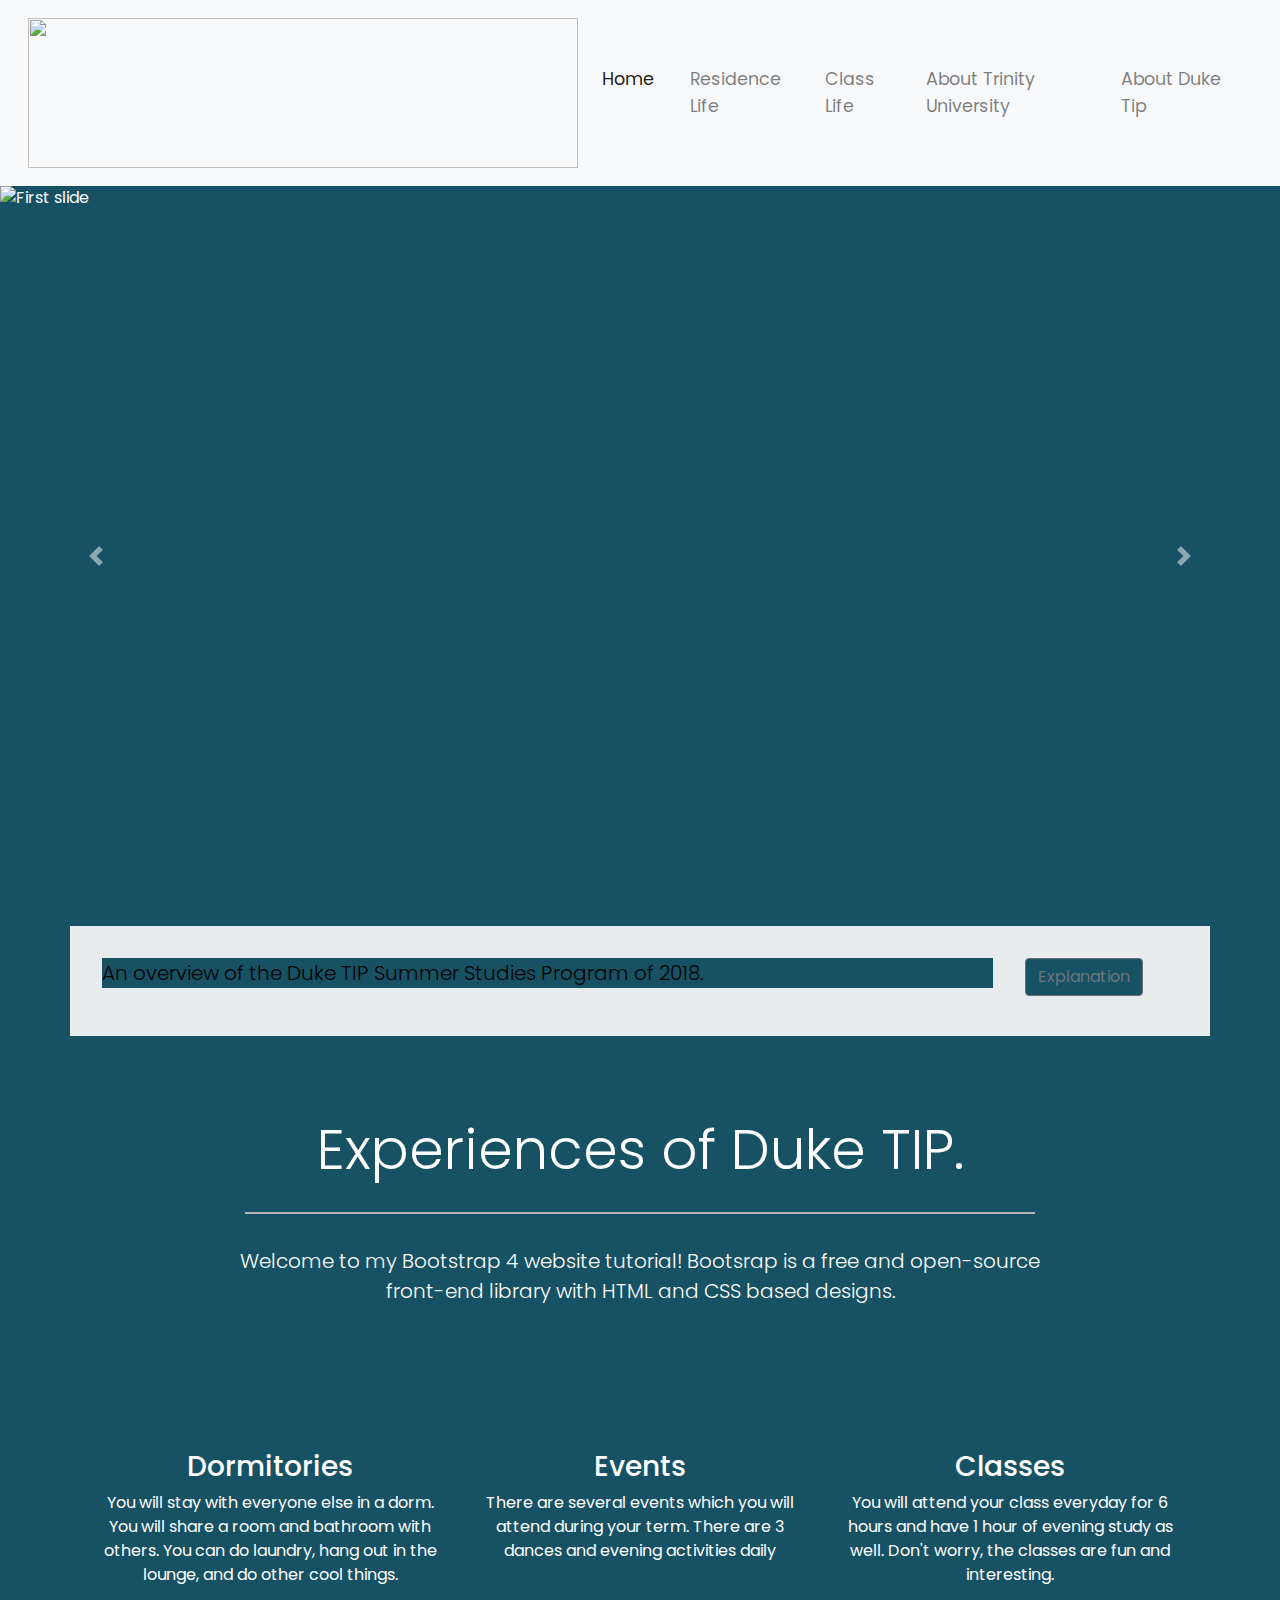
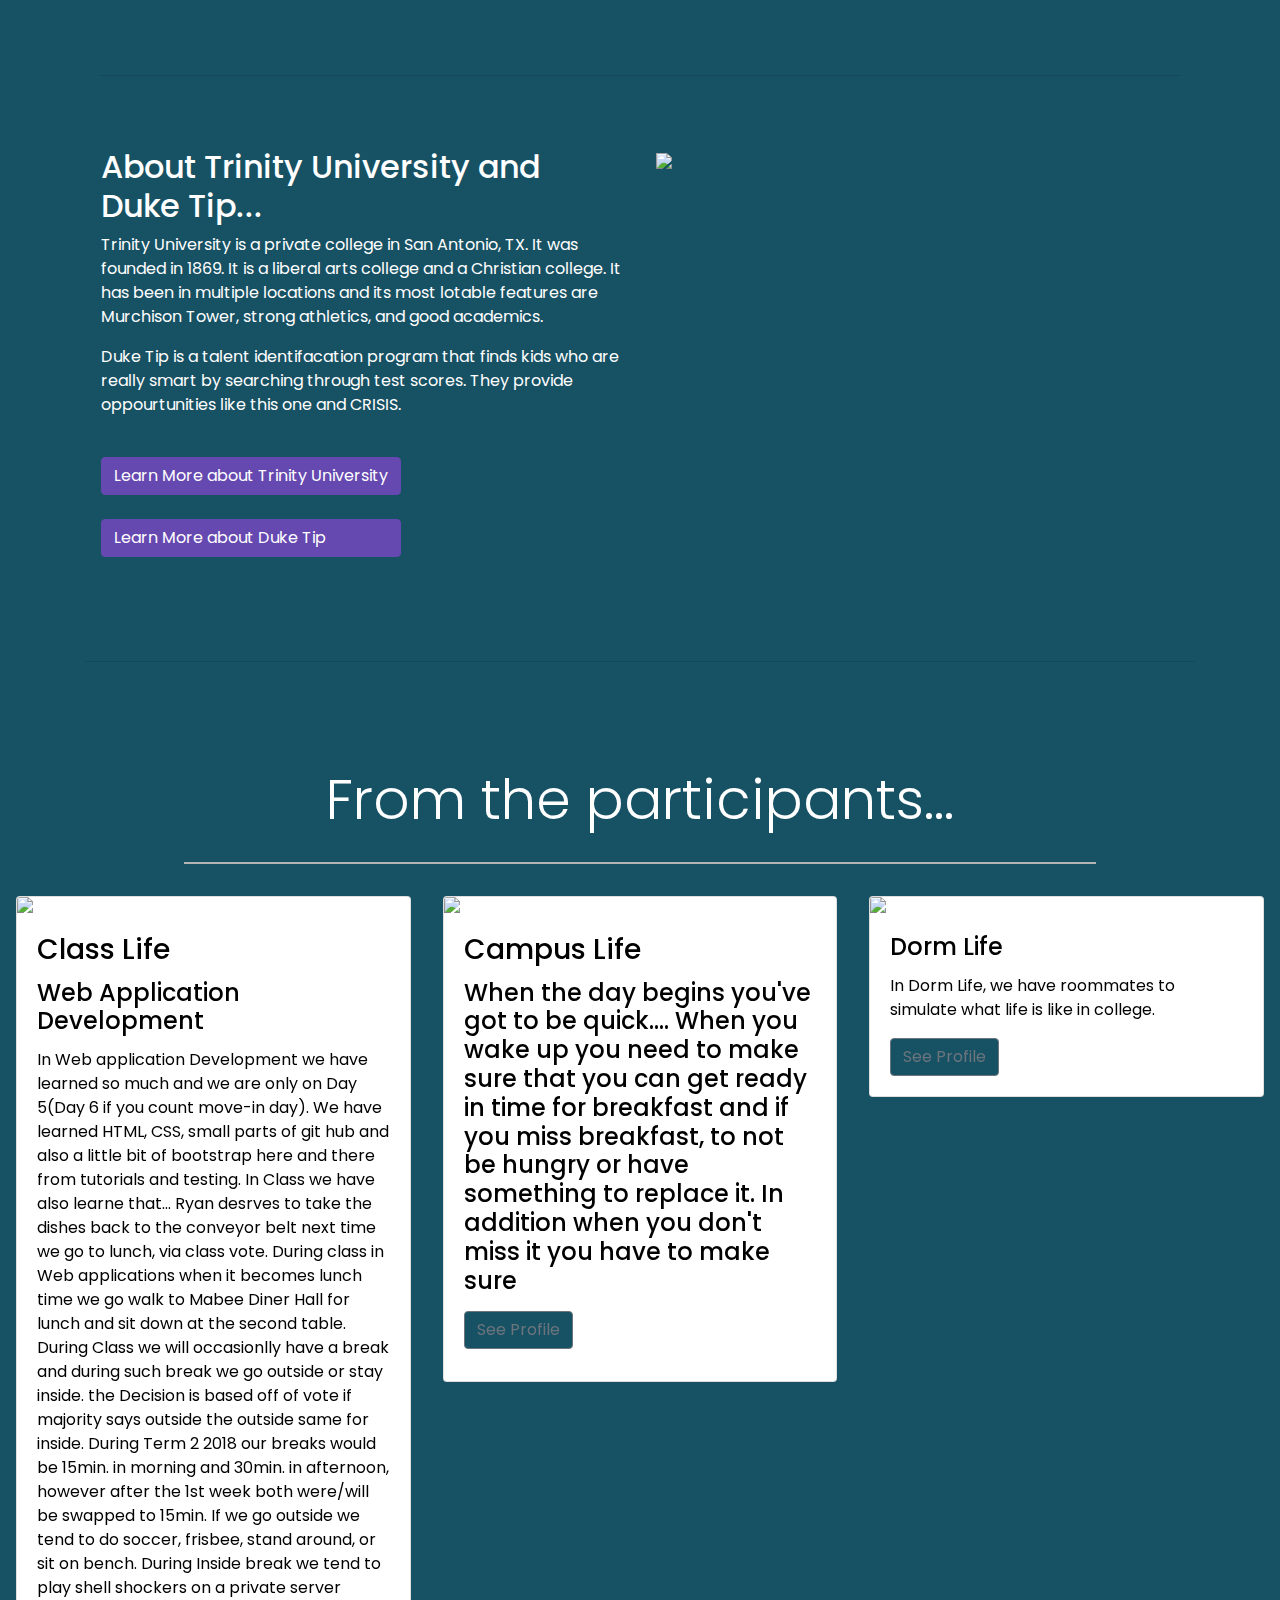
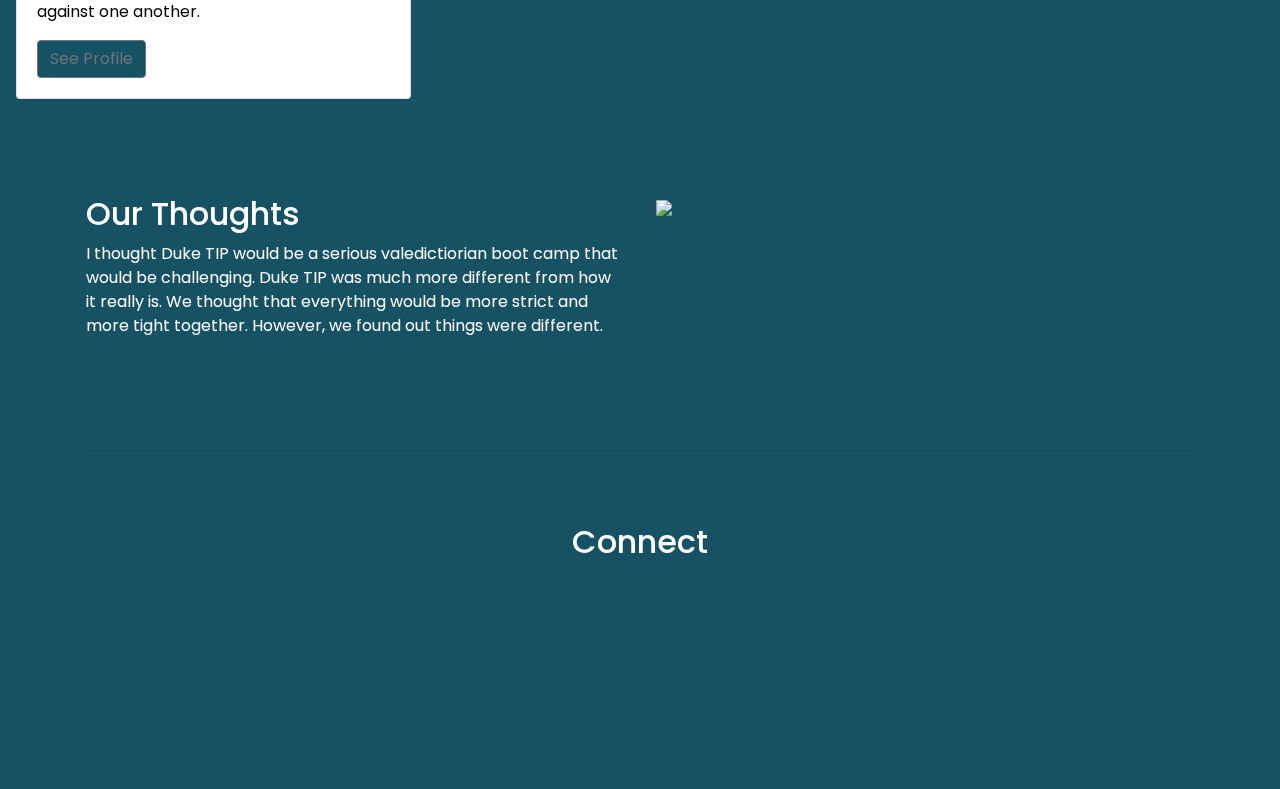
==== index.html @ 12686af9 "Add files via upload" ====
<!DOCTYPE html>
<html lang="en">

<head>
    <meta charset="utf-8">
    <meta name="viewport" content="width=device-width, initial-scale=1">
    <title>Duke Tip at Trinity University</title>
    <link rel="stylesheet" href="https://maxcdn.bootstrapcdn.com/bootstrap/4.0.0/css/bootstrap.min.css">
    <script src="https://ajax.googleapis.com/ajax/libs/jquery/3.3.1/jquery.min.js"></script>
    <script src="https://cdnjs.cloudflare.com/ajax/libs/popper.js/1.12.9/umd/popper.min.js"></script>
    <script src="https://maxcdn.bootstrapcdn.com/bootstrap/4.0.0/js/bootstrap.min.js"></script>
    <script src="https://use.fontawesome.com/releases/v5.0.8/js/all.js"></script>
    <link href="project.css" rel="stylesheet">
</head>
<div class="BlueBackground">

    <body>

        <!-- Navigation -->
        <nav class="navbar navbar-expand-md navbar-light bg-light sticky-top">
            <div class="container-fluid">
                <a class="navbar-brand" href="http://131.194.71.235:5500/#">
                    <img style="height:150px; width:550px;" src="https://i0.wp.com/www.LovetheSAT.com/wp-content/uploads/2017/05/0305603.png?resize=646%2C220">
                </a>
                <button class="navbar-toggler" type="button" data-toggle="collapse" data-target="#navbarResponsive">
                    <span class="navbar-toggler-icon"></span>
                </button>

                <div class="collapse navbar-collapse" id="navbarResponsive">
                    <ul class="navbar-nav ml-auto">
                        <li class="nav-item active">
                            <a class="nav-link" href="index.html"> Home</a>
                        </li>
                        <li class="nav-item">
                            <a class="nav-link" href="groupprojectpage2.html">Residence Life</a>
                        </li>
                        <li class="nav-item">
                            <a class="nav-link" href="https://tip.duke.edu/programs/summer-studies/program-details-policies-and-philosophies/academic-life">Class Life</a>
                        </li>
                        <li class="nav-item">
                            <a class="nav-link" href="https://new.trinity.edu/">About Trinity University</a>

                            <li class="nav-item">
                                <a class="nav-link" href="https://tip.duke.edu/">About Duke Tip</a>
                            </li>
                        </li>
                    </ul>
                </div>
            </div>
        </nav>
        <!--- Image Slider -->
        <div id="carouselExampleControls" class="carousel slide" data-ride="carousel">
            <div class="carousel-inner">
                <div class="carousel-item active">
                    <img class="d-block w-100" style="height:740px; width:726px;" src="https://internationalcollegecounselors.com/wp-content/uploads/2018/02/Duke-Tip.jpg"
                        alt="First slide">
                </div>
                <div class="carousel-item">
                    <img class="d-block w-100" src="http://www.pari.edu/wp-content/uploads/2016/04/DukeTip-2015-group.jpg" alt="Second slide">
                </div>
                <div class="carousel-item">
                    <img class="d-block w-100" src="https://soundwaves.usgs.gov/2016/09/images/IMG_20160629_110004LG.jpg" alt="Third slide">
                </div>
            </div>
            <a class="carousel-control-prev" href="#carouselExampleControls" role="button" data-slide="prev">
                <span class="carousel-control-prev-icon" aria-hidden="true"></span>
                <span class="sr-only">Previous</span>
            </a>
            <a class="carousel-control-next" href="#carouselExampleControls" role="button" data-slide="next">
                <span class="carousel-control-next-icon" aria-hidden="true"></span>
                <span class="sr-only">Next</span>
            </a>
        </div>

        <!--- Jumbotron -->
        <div class="BlackText">
            <div class="container fluid">
                <div class="row jumbotron">
                    <div class="col-xs-12 col-sm-12 col-md-9 col-lg-9 col-xl-10">
                        <p class="lead">An overview of the Duke TIP Summer Studies Program of 2018.</p>
                    </div>
                    <div class="col-xs-12 col-sm-12-md-3 col-lg-3 col-xl-2">
                        <a href="https://tip.duke.edu/programs/summer-studies" target="_blank">
                            <button type="button" class="btn btn-outline-secondary
                    btn">
                                Explanation</button>
                        </a>
                    </div>
                </div>
            </div>
        </div>
        <!--- Welcome Section -->
        <div class="container fluid padding">
            <div class="row welcome text-center">
                <div class="col-12">
                    <h1 class="display-4"> Experiences of Duke TIP.</h1>
                </div>
                <hr>
                <div class="col-12">
                    <p class="lead">Welcome to my Bootstrap 4 website tutorial! Bootsrap is a free and open-source front-end library with
                        HTML and CSS based designs.</p>
                </div>
            </div>

            <!--- Three Column Section -->
            <div class="container-fluid padding">
                <div class="row text-center padding">
                    <div class="col-xs-12 col-sm-6 col-md-4">
                        <i class="fas fa-code"></i>
                        <h3>Dormitories</h3>
                        <p>You will stay with everyone else in a dorm. You will share a room and bathroom with others. You can
                            do laundry, hang out in the lounge, and do other cool things.</p>
                    </div>
                    <div class="col-sm-12 col-md-4">
                        <i class="fas fa-bold"></i>
                        <h3>Events</h3>
                        <p> There are several events which you will attend during your term. There are 3 dances and evening activities
                            daily </p>
                    </div>
                    <div class="col-sm-12 col-md-4">
                        <i class="fab fa-css3"></i>
                        <h3>Classes</h3>
                        <p>You will attend your class everyday for 6 hours and have 1 hour of evening study as well. Don't worry,
                            the classes are fun and interesting.</p>
                    </div>
                </div>
                <hr class="my-4">
            </div>

            <!--- Two Column Section -->
            <div class="container fluid padding">
                <div class="row padding">
                    <div class="col-md-12 col-lg-6">
                        <h2>About Trinity University and Duke Tip...</h2>
                        <p>Trinity University is a private college in San Antonio, TX. It was founded in 1869. It is a liberal
                            arts college and a Christian college. It has been in multiple locations and its most lotable
                            features are Murchison Tower, strong athletics, and good academics. </p>
                        <p>Duke Tip is a talent identifacation program that finds kids who are really smart by searching through
                            test scores. They provide oppourtunities like this one and CRISIS.</p>
                        <br>
                        <a href="https://new.trinity.edu/" target="_blank" class="btn btn-primary">Learn More about Trinity University</a>
                        <br>
                        <br>
                        <a href="https://tip.duke.edu/" target="_blank" class="btn btn-secondary02">Learn More about Duke Tip</a>
                    </div>
                    <div class="col-lg-6">
                        <img src="img/desk.png" class="img-fluid">
                        <!-- Change IMG -->
                    </div>
                </div>
            </div>

            <hr class="my-4">
            <!--- Fixed background -->
            <figure>
                <div class="fixed-wrap">
                    <div id="fixed">
                    </div>
                </div>
            </figure>
        </div>



        <!--- Meet the team -->
        <div clss="container-fluid padding">
            <div class="row welcome text-center">
                <div class="col-12">
                    <h1 class="display-4">From the participants...</h1>

                </div>
                <hr>
            </div>
        </div>

        <div class="BlackText">
            <!--- Cards -->
            <div class="container-fluid padding">
                <div class="row padding">
                    <div class="col-md-4">
                        <div class="card">
                            <img class="card-img-top" src="https://blogs.tip.duke.edu/trinity/wp-content/uploads/sites/31/2018/07/web.png">
                           
                            <div class="card-body">
                                <h3 class="card-title">Class Life</h3>
                                <h4 class="card-title">Web Application Development</h4>
                                <p>In Web application Development we have learned so much and we are only on Day 5(Day 6 if
                                    you count move-in day). We have learned HTML, CSS, small parts of git hub and also a
                                    little bit of bootstrap here and there from tutorials and testing. In Class we have also
                                    learne that... Ryan desrves to take the dishes back to the conveyor belt next time we
                                    go to lunch, via class vote. During class in Web applications when it becomes lunch time
                                    we go walk to Mabee Diner Hall for lunch and sit down at the second table. During Class
                                    we will occasionlly have a break and during such break we go outside or stay inside.
                                    the Decision is based off of vote if majority says outside the outside same for inside.
                                    During Term 2 2018 our breaks would be 15min. in morning and 30min. in afternoon, however
                                    after the 1st week both were/will be swapped to 15min. If we go outside we tend to do
                                    soccer, frisbee, stand around, or sit on bench. During Inside break we tend to play shell
                                    shockers on a private server against one another.
                                </p>
                                <a href="#" class="btn btn-outline-secondary">See Profile</a>
                            </div>
                        </div>
                    </div>



                    <div class="col-md-4">
                        <div class="card">
                            <img class="card-img-top" src="http://mediad.publicbroadcasting.net/p/kstx/files/styles/x_large/public/201705/Trinity_University_Northrup_Entrance.jpg">
                   
                            <div class="card-body">
                                <h3 class="card-title">Campus Life</h3>
                                <h4 class="card-title">
                                    When the day begins you've got to be quick.... When you wake up you need to make sure that
                                    you can get ready in time for breakfast and if you miss breakfast, to not be hungry or have
                                    something to replace it. In addition when you don't miss it you have to make sure </p>
                                <a href="#" class="btn btn-outline-secondary">See Profile</a>
                            </div>
                        </div>
                    </div>
                    <div class="col-md-4">
                        <div class="card">
                            <img class="card-img-top" src="https://upload.wikimedia.org/wikipedia/commons/d/dc/Prassel-View-Trinity_University.jpg">
                       
                            <div class="card-body">
                                <h4 class="card-title">Dorm Life</h4>
                                <p class="card-text">In Dorm Life, we have roommates to simulate what life is like in college.
                                </p>
                                <a href="https://upload.wikimedia.org/wikipedia/commons/d/dc/Prassel-View-Trinity_University.jpg" class="btn btn-outline-secondary">See Profile</a>
                            </div>
                        </div>
                    </div>
                </div>
            </div>
        </div>
        
        <div class="container fluid padding">
            <div class="row padding">
                <div class="col-md-12 col-lg-6">
                    <h2>Our Thoughts </h2>
                    <p>I thought Duke TIP would be a serious valedictiorian boot camp that would be challenging. Duke TIP was
                        much more different from how it really is. We thought that everything would be more strict and more
                        tight together. However, we found out things were different.</p>

                    </br>
                </div>
                <div class="col-lg-6">
                    <img src="img/bootstrap2.png" class="img-fluid">
                    <!-- Change IMG -->
                </div>
            </div>
            <hr class="my-4">
        </div>

        <!--- Connect -->
        <!-- Don't Need??? -->

        <div class="container-fluid padding">
            <div class="row  text-center padding">
                <div class="col-12">
                    <h2>Connect</h2>
                </div>
                <div class="col-12 social padding">
                    <a href="#">
                        <i class="fab fa-facebook"></i>
                    </a>
                    <a href="#">
                        <i class="fab fa-twitter"></i>
                    </a>
                    <a href="#">
                        <i class="fab fa-google-plus-g"></i>
                    </a>
                    <a href="#">
                        <i class="fab fa-instagram"></i>
                    </a>
                    <a href="#">
                        <i class="fab fa-youtube"></i>
                    </a>

                </div>
            </div>
        </div>


    </body>
    <script src="https://code.jquery.com/jquery-3.3.1.slim.min.js" integrity="sha384-q8i/X+965DzO0rT7abK41JStQIAqVgRVzpbzo5smXKp4YfRvH+8abtTE1Pi6jizo"
        crossorigin="anonymous"></script>
    <script src="https://cdnjs.cloudflare.com/ajax/libs/popper.js/1.14.3/umd/popper.min.js" integrity="sha384-ZMP7rVo3mIykV+2+9J3UJ46jBk0WLaUAdn689aCwoqbBJiSnjAK/l8WvCWPIPm49"
        crossorigin="anonymous"></script>
    <script src="https://stackpath.bootstrapcdn.com/bootstrap/4.1.2/js/bootstrap.min.js" integrity="sha384-o+RDsa0aLu++PJvFqy8fFScvbHFLtbvScb8AjopnFD+iEQ7wo/CG0xlczd+2O/em"
        crossorigin="anonymous"></script>
</div>

</html>
---- project.css ----
/*project.css*/
@import url('https://fonts.googleapis.com/css?family=Poppins:400,500,700');
.BlueBackground{
  background-color: rgb(23, 81, 100);
  color: rgb(255, 255, 255);
}
.lead{
  background-color: rgb(23, 81, 100);
}
.BlackText{
  color: black;
}
html, body {
   height: 100%;
   width:100%;
   font-family:'Poppins', sans-serif;
}
.navbar{
  padding: .8rem;
}
.navbar-nav li {
  padding-right:  20px;
}
.nav-link{
  font-size:1.1em !important;
}
.carousel-inner img{
  width: 100%;
  height: 100%;
}
.carousel-caption {
  position:absolute;
  top: 50%;
  transform: translateY(-50%);
}
.carousel-caption h1 {
  font-size: 500%;
  text-transform: uppercase;
  text-shadow: 1px 1px 15px #000
}
.btn-outline-secondary{
  background-color: rgb(23, 81, 100);
}
.carousel-caption h3 {
  font-size: 200%;
  font-weight: 500;
  text-shadow: 1px 1px 10px #000;
  padding-bottom: 1rem;
}
.btn-primary {
  background-color:#6648b1;
  border: 1px solid #6648b1;
}
.btn-secondary02 {
  background-color:#6648b1;
  border: 1px solid #6648b1;
  padding-right: 74px;
}
.btn-primary:hover {
  background-color:#563d7c;
  border: 1px solid #563d7c;
}
.btn-secondary02:hover {
  background-color:#563d7c;
  border: 1px solid #563d7c;
}
a{
  text-decoration: none;
  color: white;
}
a:hover{
  color:white;
  text-decoration: none;
}
.jumbotron {
  padding: 1rem;
  border-radius: 0;
}
.padding {
  padding-bottom: 2rem;
}
.welcome {
  width:75%;
  margin: 0 auto;
  padding-top: 2rem;
}
.welcome hr {
  border-top: 2px solid #b4b4b4;
  width: 95%;
  margin-top: .3rem;
  margin-bottom: 1rem;
}
.fa-code {
  color: #e54d26;
}
.fa-bold {
  color: #563d7c;
}
.fa-css3 {
  color:#2163af;
}
.fa-code, .fa-bold, .fa-css3 {
  font-size: 4em;
  margin: 1rem;
}
.fun {
  width: 100%;
  margin-bottom: 2rem;
}
.gif {
  max-width: 100%;
}
.social a {
  font-size: 4.5em;
  padding: 3rem;
}
.fa-facebook {
  color: #3b5998;
}
.fa-twitter {
  color: #00aced;
}
.fa-google-plus-g {
  color: #dd4b39;
}
.fa-instagram {
  color: #517fa4;
}
.fa-youtube {
  color: #bb0000;
}
.fa-facebook:hover,
.fa-twitter:hover,
.fa-google-plus-g:hover,
.fa-instagram:hover,
.fa-youtube:hover {
color:#d5d5d5;
}
footer {
  background-color: #3f3f3f;
  color: #d5d5d5;
  padding-top: 2rem;
}
hr.light {
  border-top: 1px solid #d5d5d5;
  width:75%;
  margin-top: .8rem;
  margin-bottom: 1rem;
}
footer a {
  color:#d5d5d5;
}
hr.light-100{
  border-top: 1px solid #d5d5d5;
  width:100%;
  margin-top: .8rem;
  margin-bottom: 1rem;
}

/*---Media Queries --*/
@media (max-width: 992px) {
.social a {
  font-size:4em;
  padding: 2rem;
  }
  }
@media (max-width: 768px) {
.carousel-caption {
  top: 45%;
}
.carousel-caption h1 {
  font-size: 350%;
}
.carousel-caption h3 {
  font-size: 140%;
  font-weight: 400;
  padding-bottom: .2rem;
}
.carousel-caption .btn {
  font-size: 95%;
  padding: 8px 14px;
}
.display-4 {
  font-size: 200%;
}
.social a {
  font-size:2.5em;
  padding: 1.2rem;
  }
}
@media (max-width: 576px) {
  .carousel-caption {
    top: 40%;
  }
  .carousel-caption h1 {
    font-size: 250%;
  }
  .carousel-caption h3 {
    font-size: 110%;
  }
  .carousel-caption .btn {
    font-size: 90%;
    padding: 4px 8px;
}
.carousel-indicators {
  display: none;
}
.display-4 {
  font-size: 160%;
}
.social a {
  font-size: 2em;
  padding: .7rem;
  }
}




/*---Firefox Bug Fix --*/
.carousel-item {
  transition: -webkit-transform 0.5s ease;
  transition: transform 0.5s ease;
  transition: transform 0.5s ease, -webkit-transform 0.5s ease;
  -webkit-backface-visibility: visible;
  backface-visibility: visible;
}
/*--- Fixed Background Image --*/
figure {
  position: relative;
  width: 100%;
  height: 60%;
  margin: 0!important;
}
.fixed-wrap {
  clip: rect(0, auto, auto, 0);
  position: absolute;
  top: 0;
  left: 0;
  width: 100%;
  height: 100%;
}
#fixed {
  background-image: url('img/mac.png');
  position: fixed;
  display: block;
  top: 0;
  left: 0;
  width: 100%;
  height: 100%;
  background-size: cover;
  background-position: center center;
  -webkit-transform: translateZ(0);
          transform: translateZ(0);
  will-change: transform;
}
/*--- Bootstrap Padding Fix --*/
[class*="col-"] {
    padding: 1rem;
}





/*
Extra small (xs) devices (portrait phones, less than 576px)
No media query since this is the default in Bootstrap

Small (sm) devices (landscape phones, 576px and up)
@media (min-width: 576px) { ... }

Medium (md) devices (tablets, 768px and up)
@media (min-width: 768px) { ... }

Large (lg) devices (desktops, 992px and up)
@media (min-width: 992px) { ... }

Extra (xl) large devices (large desktops, 1200px and up)
@media (min-width: 1200px) { ... }


 <img style="height:50px; width" class="card-img-top" src="https://internationalcollegecounselors.com/wp-content/uploads/2018/02/Duke-Tip.jpg">
*/
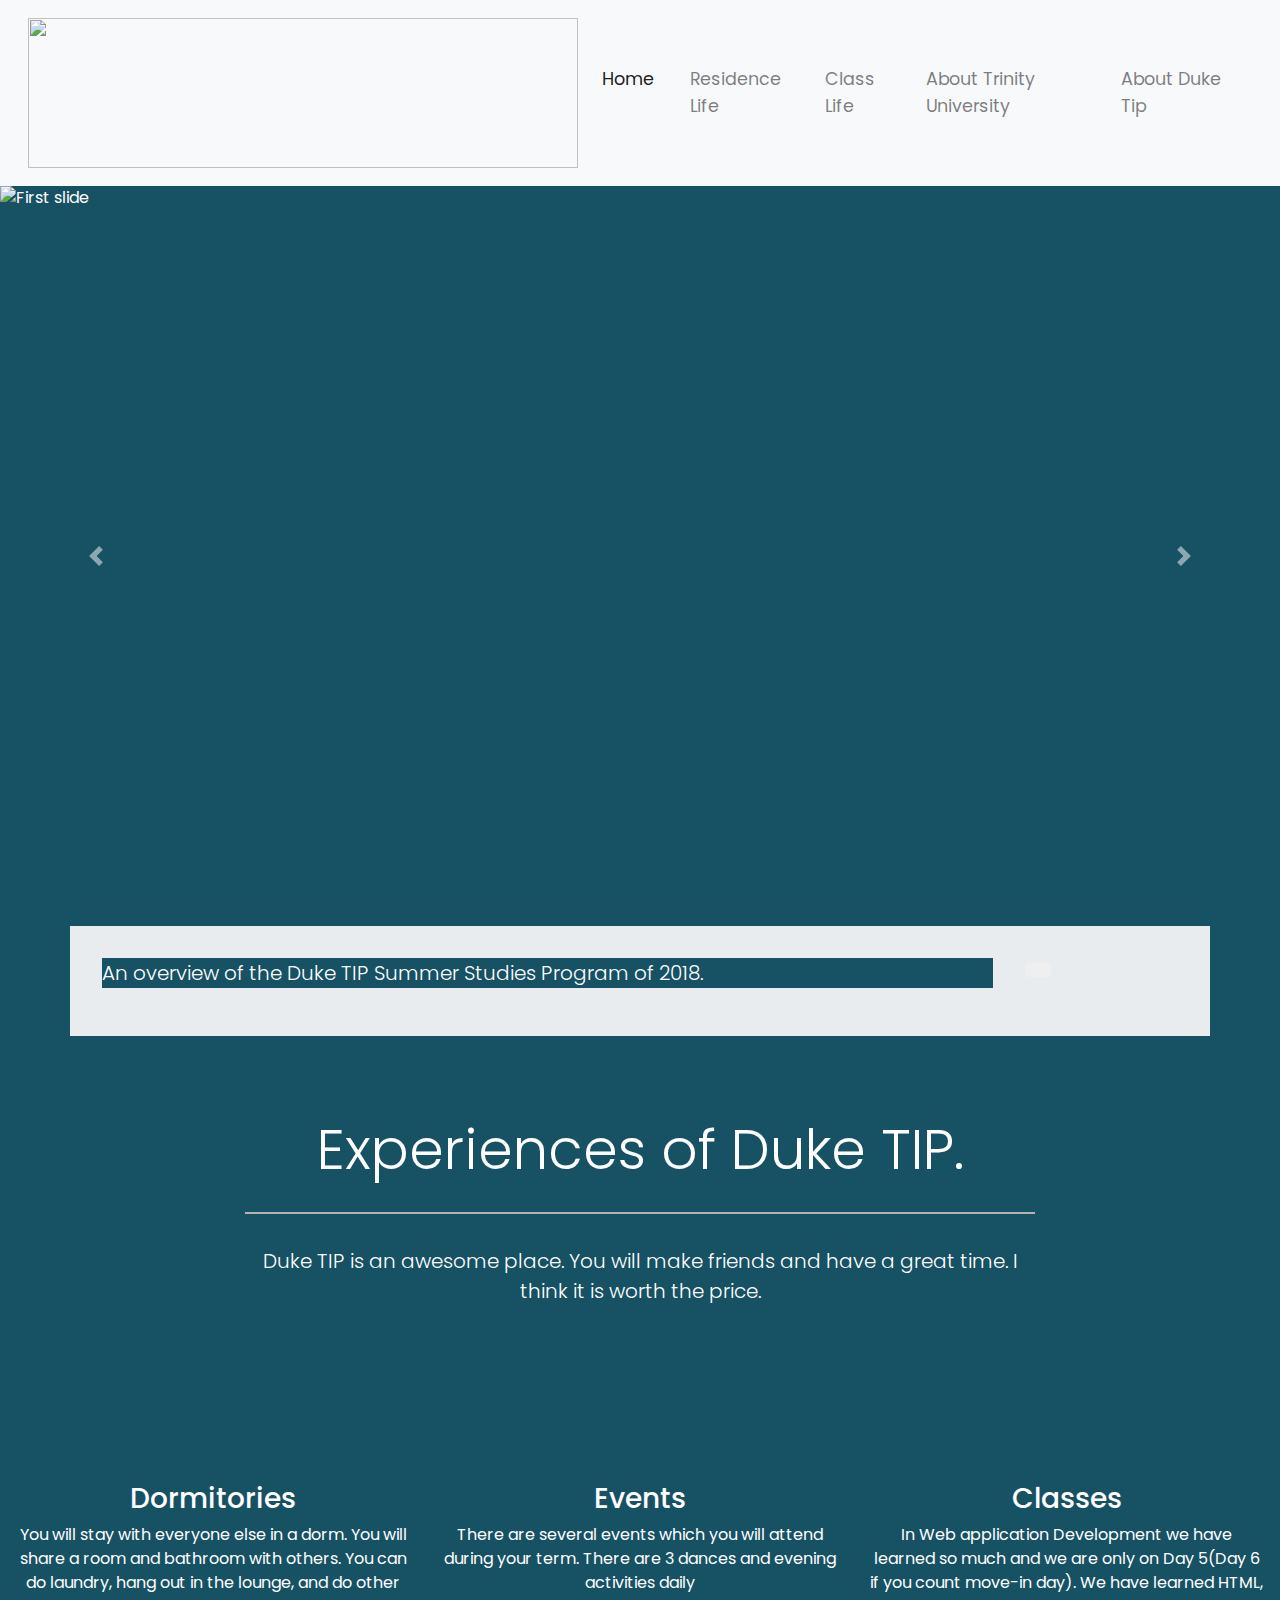
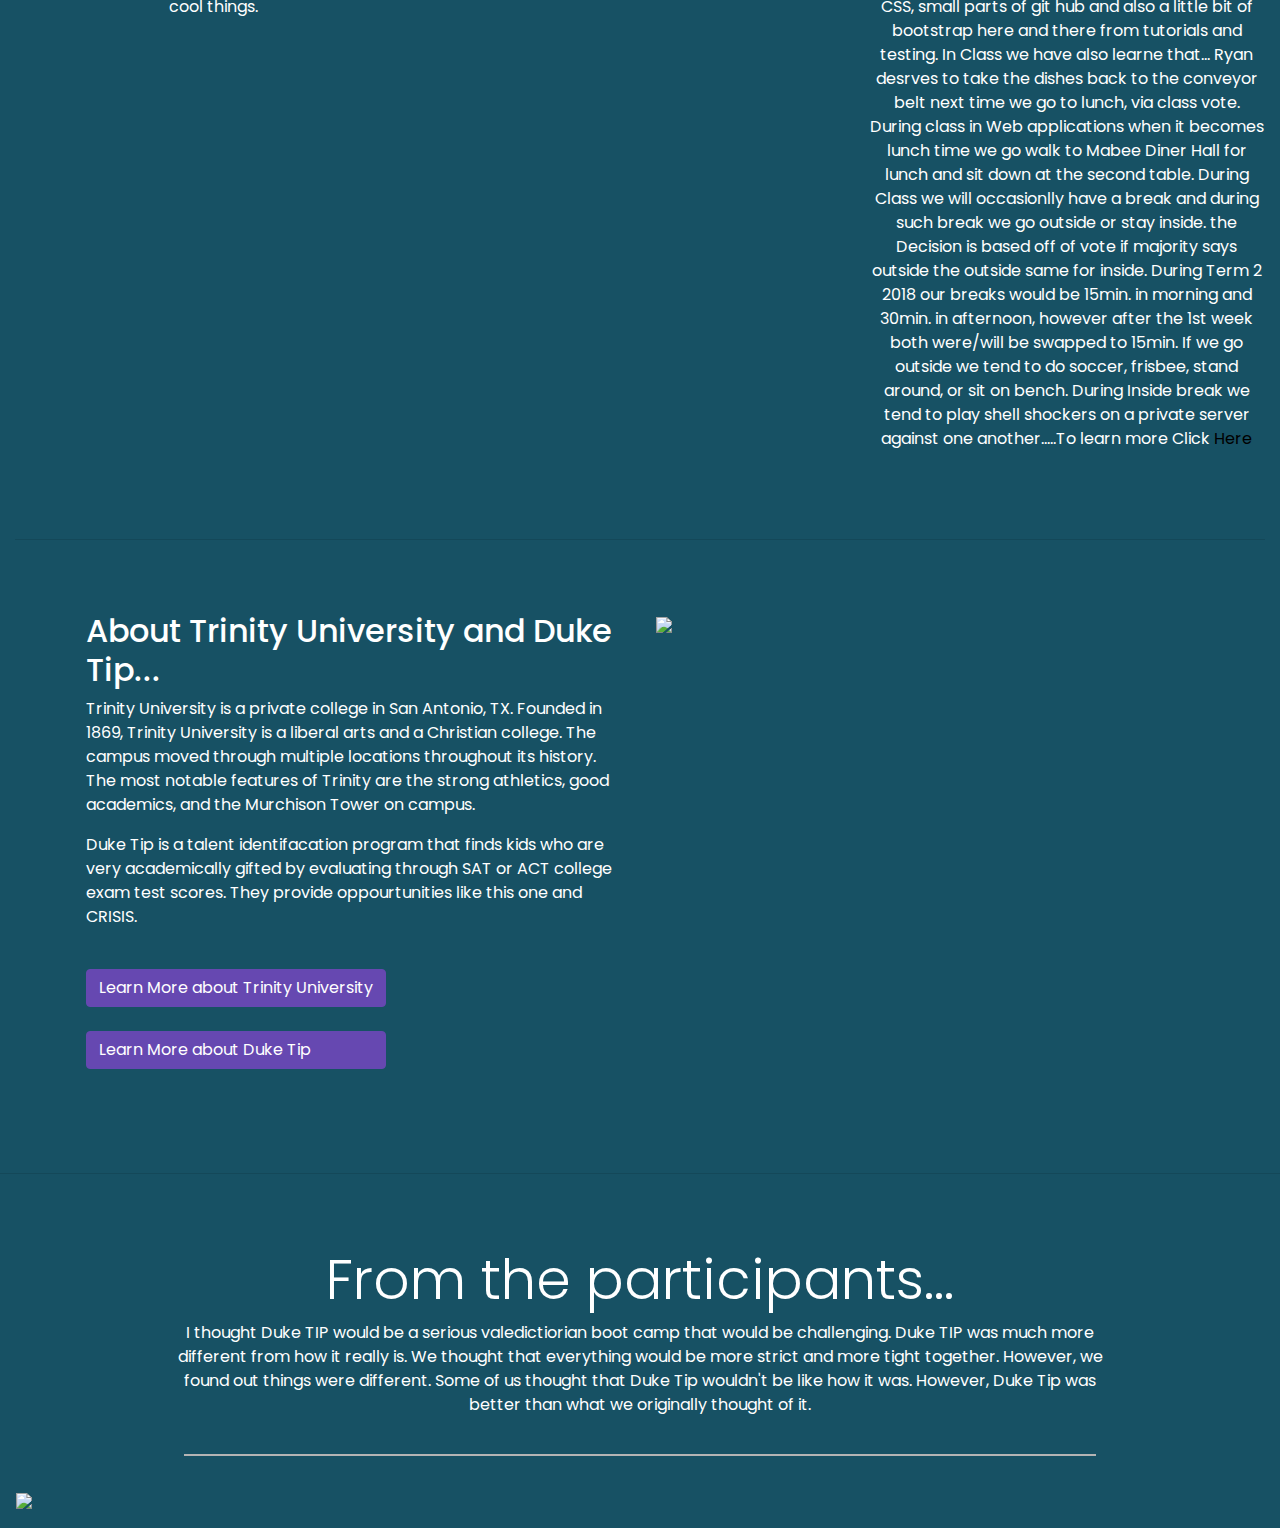
==== commit ecb1d1c1: "Add files via upload" ====
--- a/index.html
+++ b/index.html
@@ -6,48 +6,44 @@
     <meta name="viewport" content="width=device-width, initial-scale=1">
     <title>Duke Tip at Trinity University</title>
     <link rel="stylesheet" href="https://maxcdn.bootstrapcdn.com/bootstrap/4.0.0/css/bootstrap.min.css">
-    <script src="https://ajax.googleapis.com/ajax/libs/jquery/3.3.1/jquery.min.js"></script>
-    <script src="https://cdnjs.cloudflare.com/ajax/libs/popper.js/1.12.9/umd/popper.min.js"></script>
-    <script src="https://maxcdn.bootstrapcdn.com/bootstrap/4.0.0/js/bootstrap.min.js"></script>
-    <script src="https://use.fontawesome.com/releases/v5.0.8/js/all.js"></script>
     <link href="project.css" rel="stylesheet">
 </head>
-<div class="BlueBackground">
 
-    <body>
+<body>
+    <!-- Navigation -->
+    <nav class="navbar navbar-expand-md navbar-light bg-light sticky-top">
+        <div class="container-fluid">
+            <a class="navbar-brand" href="index.html">
+                <img style="height:150px; width:550px;" src="https://i0.wp.com/www.LovetheSAT.com/wp-content/uploads/2017/05/0305603.png?resize=646%2C220">
+            </a>
+            <button class="navbar-toggler" type="button" data-toggle="collapse" data-target="#navbarResponsive">
+                <span class="navbar-toggler-icon"></span>
+            </button>
 
-        <!-- Navigation -->
-        <nav class="navbar navbar-expand-md navbar-light bg-light sticky-top">
-            <div class="container-fluid">
-                <a class="navbar-brand" href="http://131.194.71.235:5500/#">
-                    <img style="height:150px; width:550px;" src="https://i0.wp.com/www.LovetheSAT.com/wp-content/uploads/2017/05/0305603.png?resize=646%2C220">
-                </a>
-                <button class="navbar-toggler" type="button" data-toggle="collapse" data-target="#navbarResponsive">
-                    <span class="navbar-toggler-icon"></span>
-                </button>
+            <div class="collapse navbar-collapse" id="navbarResponsive">
+                <ul class="navbar-nav ml-auto">
+                    <li class="nav-item">
+                        <a class="nav-link active" href="index.html"> Home</a>
+                    </li>
+                    <li class="nav-item">
+                        <a class="nav-link" href="groupprojectpage2.html">Residence Life</a>
+                    </li>
+                    <li class="nav-item">
+                        <a class="nav-link" href="groupprojectpage3.html">Class Life</a>
+                    </li>
+                    <li class="nav-item">
+                        <a class="nav-link" href="https://new.trinity.edu/">About Trinity University</a>
 
-                <div class="collapse navbar-collapse" id="navbarResponsive">
-                    <ul class="navbar-nav ml-auto">
-                        <li class="nav-item active">
-                            <a class="nav-link" href="index.html"> Home</a>
+                        <li class="nav-item">
+                            <a class="nav-link" href="https://tip.duke.edu/">About Duke Tip</a>
                         </li>
-                        <li class="nav-item">
-                            <a class="nav-link" href="groupprojectpage2.html">Residence Life</a>
-                        </li>
-                        <li class="nav-item">
-                            <a class="nav-link" href="https://tip.duke.edu/programs/summer-studies/program-details-policies-and-philosophies/academic-life">Class Life</a>
-                        </li>
-                        <li class="nav-item">
-                            <a class="nav-link" href="https://new.trinity.edu/">About Trinity University</a>
+                    </li>
+                </ul>
+            </div>
+        </div>
+    </nav>
+    <div class="BlueBackground">
 
-                            <li class="nav-item">
-                                <a class="nav-link" href="https://tip.duke.edu/">About Duke Tip</a>
-                            </li>
-                        </li>
-                    </ul>
-                </div>
-            </div>
-        </nav>
         <!--- Image Slider -->
         <div id="carouselExampleControls" class="carousel slide" data-ride="carousel">
             <div class="carousel-inner">
@@ -81,9 +77,7 @@
                     </div>
                     <div class="col-xs-12 col-sm-12-md-3 col-lg-3 col-xl-2">
                         <a href="https://tip.duke.edu/programs/summer-studies" target="_blank">
-                            <button type="button" class="btn btn-outline-secondary
-                    btn">
-                                Explanation</button>
+                            <button type="button" class="btn btn-outline-secondarybtn">
                         </a>
                     </div>
                 </div>
@@ -97,198 +91,101 @@
                 </div>
                 <hr>
                 <div class="col-12">
-                    <p class="lead">Welcome to my Bootstrap 4 website tutorial! Bootsrap is a free and open-source front-end library with
-                        HTML and CSS based designs.</p>
+                    <p class="lead">Duke TIP is an awesome place. You will make friends and have a great time. I think it is worth the price.</p>
                 </div>
             </div>
+        </div>
 
-            <!--- Three Column Section -->
-            <div class="container-fluid padding">
-                <div class="row text-center padding">
-                    <div class="col-xs-12 col-sm-6 col-md-4">
-                        <i class="fas fa-code"></i>
-                        <h3>Dormitories</h3>
-                        <p>You will stay with everyone else in a dorm. You will share a room and bathroom with others. You can
-                            do laundry, hang out in the lounge, and do other cool things.</p>
-                    </div>
-                    <div class="col-sm-12 col-md-4">
-                        <i class="fas fa-bold"></i>
-                        <h3>Events</h3>
-                        <p> There are several events which you will attend during your term. There are 3 dances and evening activities
-                            daily </p>
-                    </div>
-                    <div class="col-sm-12 col-md-4">
-                        <i class="fab fa-css3"></i>
-                        <h3>Classes</h3>
-                        <p>You will attend your class everyday for 6 hours and have 1 hour of evening study as well. Don't worry,
-                            the classes are fun and interesting.</p>
-                    </div>
+        <!--- Three Column Section -->
+        <div class="container-fluid padding">
+            <div class="row text-center padding">
+                <div class="col-xs-12 col-sm-6 col-md-4">
+                    <i class="fas fa-code"></i>
+                    <h3>Dormitories</h3>
+                    <p>You will stay with everyone else in a dorm. You will share a room and bathroom with others. You can do
+                        laundry, hang out in the lounge, and do other cool things.</p>
                 </div>
-                <hr class="my-4">
-            </div>
-
-            <!--- Two Column Section -->
-            <div class="container fluid padding">
-                <div class="row padding">
-                    <div class="col-md-12 col-lg-6">
-                        <h2>About Trinity University and Duke Tip...</h2>
-                        <p>Trinity University is a private college in San Antonio, TX. It was founded in 1869. It is a liberal
-                            arts college and a Christian college. It has been in multiple locations and its most lotable
-                            features are Murchison Tower, strong athletics, and good academics. </p>
-                        <p>Duke Tip is a talent identifacation program that finds kids who are really smart by searching through
-                            test scores. They provide oppourtunities like this one and CRISIS.</p>
-                        <br>
-                        <a href="https://new.trinity.edu/" target="_blank" class="btn btn-primary">Learn More about Trinity University</a>
-                        <br>
-                        <br>
-                        <a href="https://tip.duke.edu/" target="_blank" class="btn btn-secondary02">Learn More about Duke Tip</a>
-                    </div>
-                    <div class="col-lg-6">
-                        <img src="img/desk.png" class="img-fluid">
-                        <!-- Change IMG -->
-                    </div>
+                <div class="col-sm-12 col-md-4">
+                    <i class="fas fa-bold"></i>
+                    <h3>Events</h3>
+                    <p> There are several events which you will attend during your term. There are 3 dances and evening activities
+                        daily </p>
+                </div>
+                <div class="col-sm-12 col-md-4">
+                    <i class="fab fa-css3"></i>
+                    <h3>Classes</h3>
+                    <p>In Web application Development we have learned so much and we are only on Day 5(Day 6 if you count move-in
+                        day). We have learned HTML, CSS, small parts of git hub and also a little bit of bootstrap here and
+                        there from tutorials and testing. In Class we have also learne that... Ryan desrves to take the dishes
+                        back to the conveyor belt next time we go to lunch, via class vote. During class in Web applications
+                        when it becomes lunch time we go walk to Mabee Diner Hall for lunch and sit down at the second table.
+                        During Class we will occasionlly have a break and during such break we go outside or stay inside.
+                        the Decision is based off of vote if majority says outside the outside same for inside. During Term
+                        2 2018 our breaks would be 15min. in morning and 30min. in afternoon, however after the 1st week
+                        both were/will be swapped to 15min. If we go outside we tend to do soccer, frisbee, stand around,
+                        or sit on bench. During Inside break we tend to play shell shockers on a private server against one
+                        another.....To learn more Click
+                        <a class="ClassLink" href="groupprojectpage3.html"> Here</a>
+                    </p>
                 </div>
             </div>
-
             <hr class="my-4">
-            <!--- Fixed background -->
-            <figure>
-                <div class="fixed-wrap">
-                    <div id="fixed">
-                    </div>
-                </div>
-            </figure>
         </div>
 
+        <!--- Two Column Section -->
+        <div class="container fluid padding">
+            <div class="row padding">
+                <div class="col-md-12 col-lg-6">
+                    <h2>About Trinity University and Duke Tip...</h2>
+                    <p> Trinity University is a private college in San Antonio, TX. Founded in 1869, Trinity University is a
+                        liberal arts and a Christian college. The campus moved through multiple locations throughout its
+                        history. The most notable features of Trinity are the strong athletics, good academics, and the Murchison
+                        Tower on campus. </p>
+                    <p> Duke Tip is a talent identifacation program that finds kids who are very academically gifted by evaluating
+                        through SAT or ACT college exam test scores. They provide oppourtunities like this one and CRISIS.
+                    </p>
+                    <br>
+                    <a href="https://new.trinity.edu/" target="_blank" class="btn btn-primary">Learn More about Trinity University</a>
+                    <br>
+                    <br>
+                    <a href="https://tip.duke.edu/" target="_blank" class="btn btn-secondary02">Learn More about Duke Tip</a>
+                </div>
+                <div class="col-lg-6">
+                    <img src="https://odk.org/wp-content/uploads/2014/05/trinity.gifhttps://odk.org/wp-content/uploads/2014/05/trinity.gif" class="img-fluid">
 
+                </div>
+            </div>
+        </div>
 
+        <hr class="my-4">
         <!--- Meet the team -->
         <div clss="container-fluid padding">
             <div class="row welcome text-center">
                 <div class="col-12">
                     <h1 class="display-4">From the participants...</h1>
-
+                    <p>I thought Duke TIP would be a serious valedictiorian boot camp that would be challenging. Duke TIP was
+                        much more different from how it really is. We thought that everything would be more strict and more
+                        tight together. However, we found out things were different. Some of us thought that Duke Tip wouldn't
+                        be like how it was. However, Duke Tip was better than what we originally thought of it. </p>
                 </div>
                 <hr>
             </div>
         </div>
 
-        <div class="BlackText">
-            <!--- Cards -->
-            <div class="container-fluid padding">
-                <div class="row padding">
-                    <div class="col-md-4">
-                        <div class="card">
-                            <img class="card-img-top" src="https://blogs.tip.duke.edu/trinity/wp-content/uploads/sites/31/2018/07/web.png">
-                           
-                            <div class="card-body">
-                                <h3 class="card-title">Class Life</h3>
-                                <h4 class="card-title">Web Application Development</h4>
-                                <p>In Web application Development we have learned so much and we are only on Day 5(Day 6 if
-                                    you count move-in day). We have learned HTML, CSS, small parts of git hub and also a
-                                    little bit of bootstrap here and there from tutorials and testing. In Class we have also
-                                    learne that... Ryan desrves to take the dishes back to the conveyor belt next time we
-                                    go to lunch, via class vote. During class in Web applications when it becomes lunch time
-                                    we go walk to Mabee Diner Hall for lunch and sit down at the second table. During Class
-                                    we will occasionlly have a break and during such break we go outside or stay inside.
-                                    the Decision is based off of vote if majority says outside the outside same for inside.
-                                    During Term 2 2018 our breaks would be 15min. in morning and 30min. in afternoon, however
-                                    after the 1st week both were/will be swapped to 15min. If we go outside we tend to do
-                                    soccer, frisbee, stand around, or sit on bench. During Inside break we tend to play shell
-                                    shockers on a private server against one another.
-                                </p>
-                                <a href="#" class="btn btn-outline-secondary">See Profile</a>
-                            </div>
-                        </div>
-                    </div>
 
-
-
-                    <div class="col-md-4">
-                        <div class="card">
-                            <img class="card-img-top" src="http://mediad.publicbroadcasting.net/p/kstx/files/styles/x_large/public/201705/Trinity_University_Northrup_Entrance.jpg">
-                   
-                            <div class="card-body">
-                                <h3 class="card-title">Campus Life</h3>
-                                <h4 class="card-title">
-                                    When the day begins you've got to be quick.... When you wake up you need to make sure that
-                                    you can get ready in time for breakfast and if you miss breakfast, to not be hungry or have
-                                    something to replace it. In addition when you don't miss it you have to make sure </p>
-                                <a href="#" class="btn btn-outline-secondary">See Profile</a>
-                            </div>
-                        </div>
-                    </div>
-                    <div class="col-md-4">
-                        <div class="card">
-                            <img class="card-img-top" src="https://upload.wikimedia.org/wikipedia/commons/d/dc/Prassel-View-Trinity_University.jpg">
-                       
-                            <div class="card-body">
-                                <h4 class="card-title">Dorm Life</h4>
-                                <p class="card-text">In Dorm Life, we have roommates to simulate what life is like in college.
-                                </p>
-                                <a href="https://upload.wikimedia.org/wikipedia/commons/d/dc/Prassel-View-Trinity_University.jpg" class="btn btn-outline-secondary">See Profile</a>
-                            </div>
-                        </div>
-                    </div>
-                </div>
-            </div>
-        </div>
-        
-        <div class="container fluid padding">
-            <div class="row padding">
-                <div class="col-md-12 col-lg-6">
-                    <h2>Our Thoughts </h2>
-                    <p>I thought Duke TIP would be a serious valedictiorian boot camp that would be challenging. Duke TIP was
-                        much more different from how it really is. We thought that everything would be more strict and more
-                        tight together. However, we found out things were different.</p>
-
-                    </br>
-                </div>
-                <div class="col-lg-6">
-                    <img src="img/bootstrap2.png" class="img-fluid">
-                    <!-- Change IMG -->
-                </div>
-            </div>
-            <hr class="my-4">
-        </div>
-
-        <!--- Connect -->
-        <!-- Don't Need??? -->
-
-        <div class="container-fluid padding">
-            <div class="row  text-center padding">
-                <div class="col-12">
-                    <h2>Connect</h2>
-                </div>
-                <div class="col-12 social padding">
-                    <a href="#">
-                        <i class="fab fa-facebook"></i>
-                    </a>
-                    <a href="#">
-                        <i class="fab fa-twitter"></i>
-                    </a>
-                    <a href="#">
-                        <i class="fab fa-google-plus-g"></i>
-                    </a>
-                    <a href="#">
-                        <i class="fab fa-instagram"></i>
-                    </a>
-                    <a href="#">
-                        <i class="fab fa-youtube"></i>
-                    </a>
-
-                </div>
-            </div>
+        <div class="col-lg-6">
+            <img src="img/desk.png" class="img-fluid">
+            <!-- Change -->
         </div>
 
 
-    </body>
-    <script src="https://code.jquery.com/jquery-3.3.1.slim.min.js" integrity="sha384-q8i/X+965DzO0rT7abK41JStQIAqVgRVzpbzo5smXKp4YfRvH+8abtTE1Pi6jizo"
-        crossorigin="anonymous"></script>
-    <script src="https://cdnjs.cloudflare.com/ajax/libs/popper.js/1.14.3/umd/popper.min.js" integrity="sha384-ZMP7rVo3mIykV+2+9J3UJ46jBk0WLaUAdn689aCwoqbBJiSnjAK/l8WvCWPIPm49"
-        crossorigin="anonymous"></script>
-    <script src="https://stackpath.bootstrapcdn.com/bootstrap/4.1.2/js/bootstrap.min.js" integrity="sha384-o+RDsa0aLu++PJvFqy8fFScvbHFLtbvScb8AjopnFD+iEQ7wo/CG0xlczd+2O/em"
-        crossorigin="anonymous"></script>
-</div>
+</body>
+
+<script src="https://code.jquery.com/jquery-3.3.1.slim.min.js" integrity="sha384-q8i/X+965DzO0rT7abK41JStQIAqVgRVzpbzo5smXKp4YfRvH+8abtTE1Pi6jizo"
+    crossorigin="anonymous"></script>
+<script src="https://cdnjs.cloudflare.com/ajax/libs/popper.js/1.14.3/umd/popper.min.js" integrity="sha384-ZMP7rVo3mIykV+2+9J3UJ46jBk0WLaUAdn689aCwoqbBJiSnjAK/l8WvCWPIPm49"
+    crossorigin="anonymous"></script>
+<script src="https://stackpath.bootstrapcdn.com/bootstrap/4.1.2/js/bootstrap.min.js" integrity="sha384-o+RDsa0aLu++PJvFqy8fFScvbHFLtbvScb8AjopnFD+iEQ7wo/CG0xlczd+2O/em"
+    crossorigin="anonymous"></script>
 
 </html>--- a/project.css
+++ b/project.css
@@ -8,7 +8,11 @@
   background-color: rgb(23, 81, 100);
 }
 .BlackText{
-  color: black;
+  color: white;
+}
+.ClassLink{
+  color: Black;
+  text-decoration: none;
 }
 html, body {
    height: 100%;
@@ -36,7 +40,7 @@
 .carousel-caption h1 {
   font-size: 500%;
   text-transform: uppercase;
-  text-shadow: 1px 1px 15px #000
+  text-shadow: 1px 1px 15px #000;
 }
 .btn-outline-secondary{
   background-color: rgb(23, 81, 100);
@@ -230,7 +234,7 @@
   position: relative;
   width: 100%;
   height: 60%;
-  margin: 0!important;
+  margin: 0 !important;
 }
 .fixed-wrap {
   clip: rect(0, auto, auto, 0);
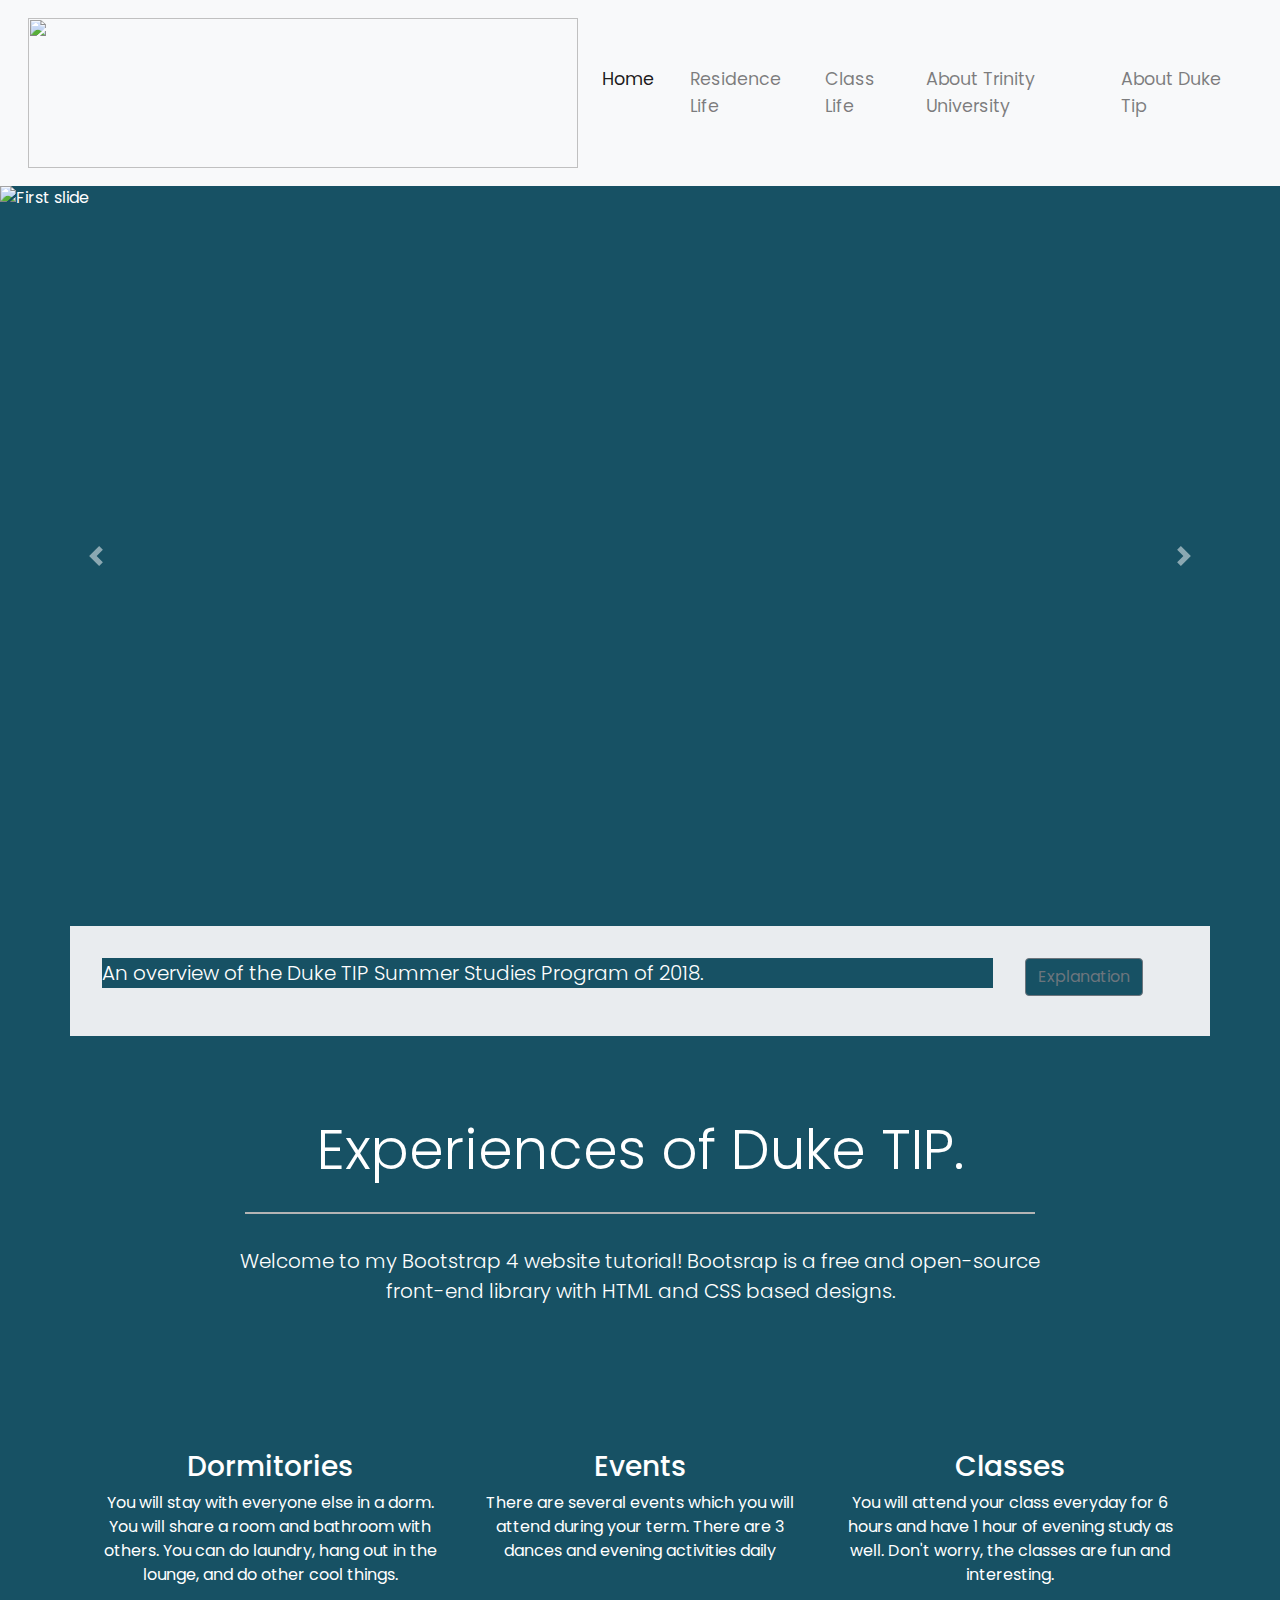
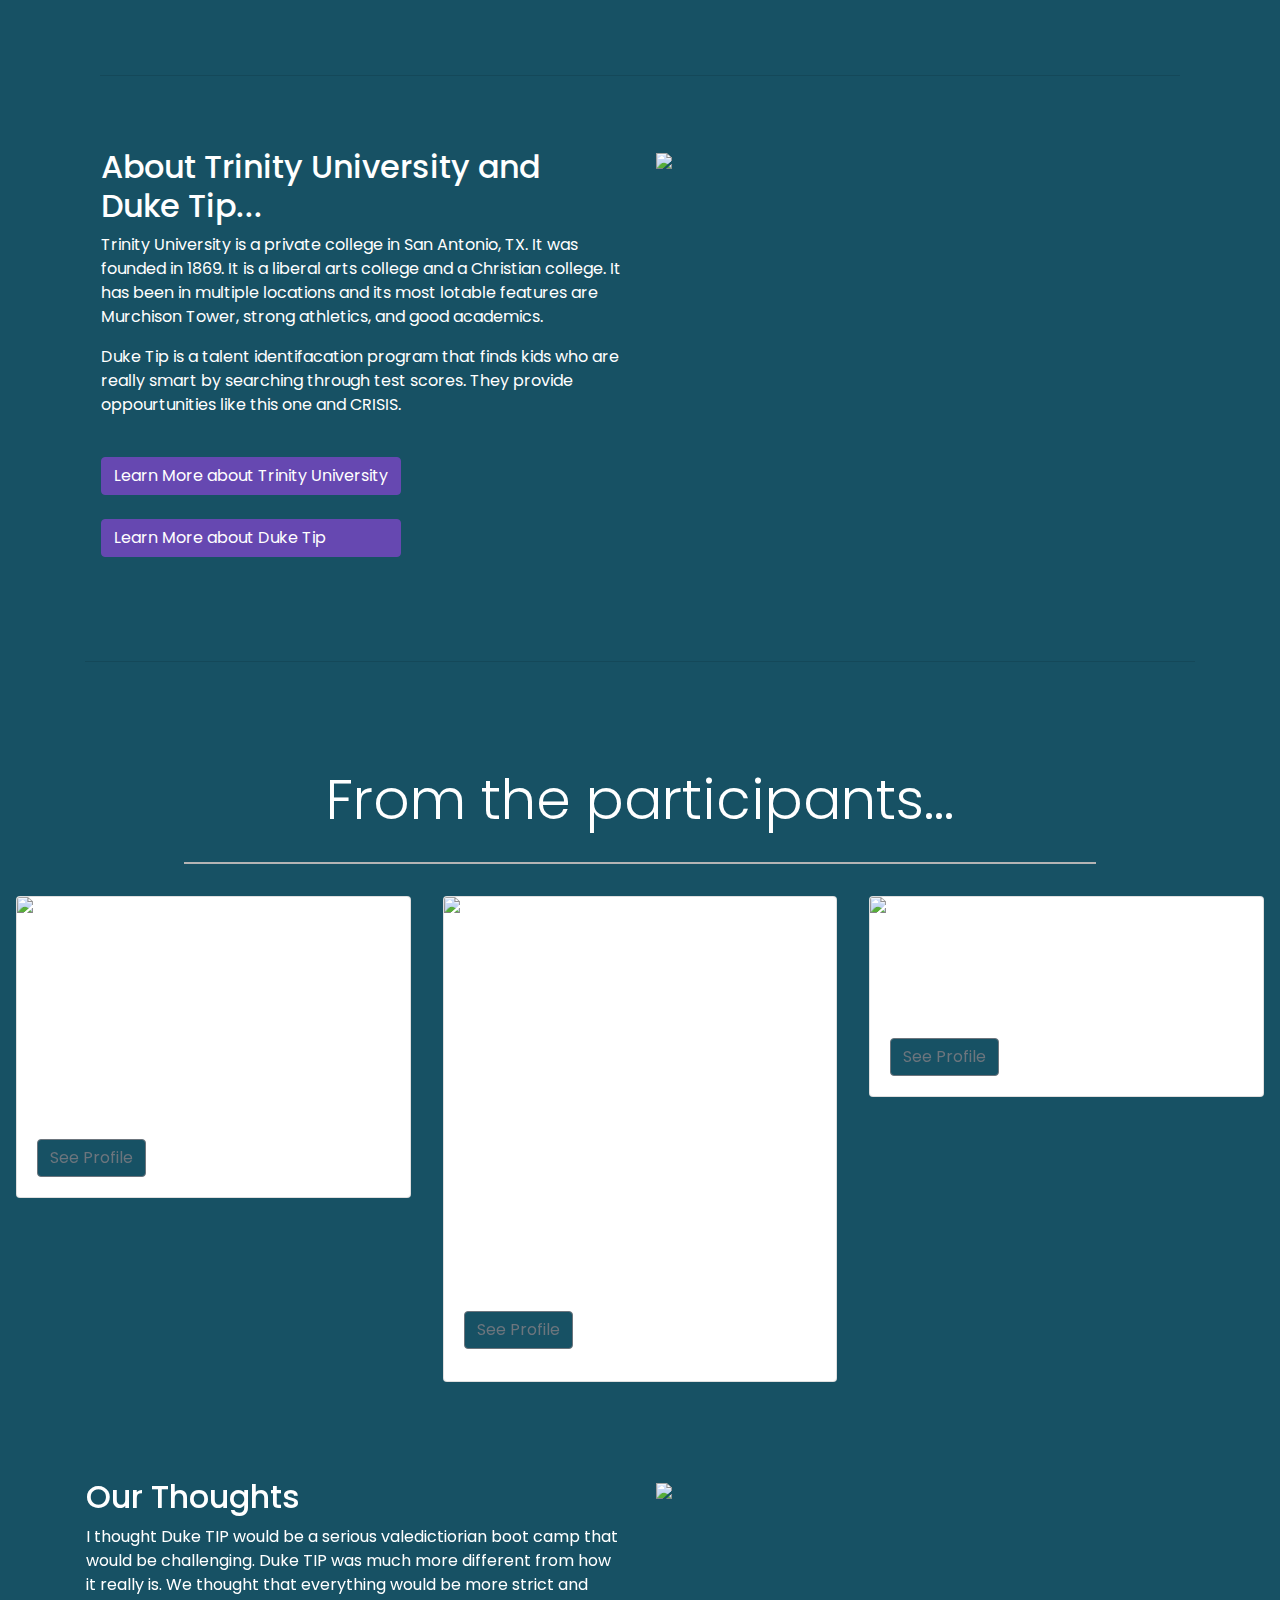
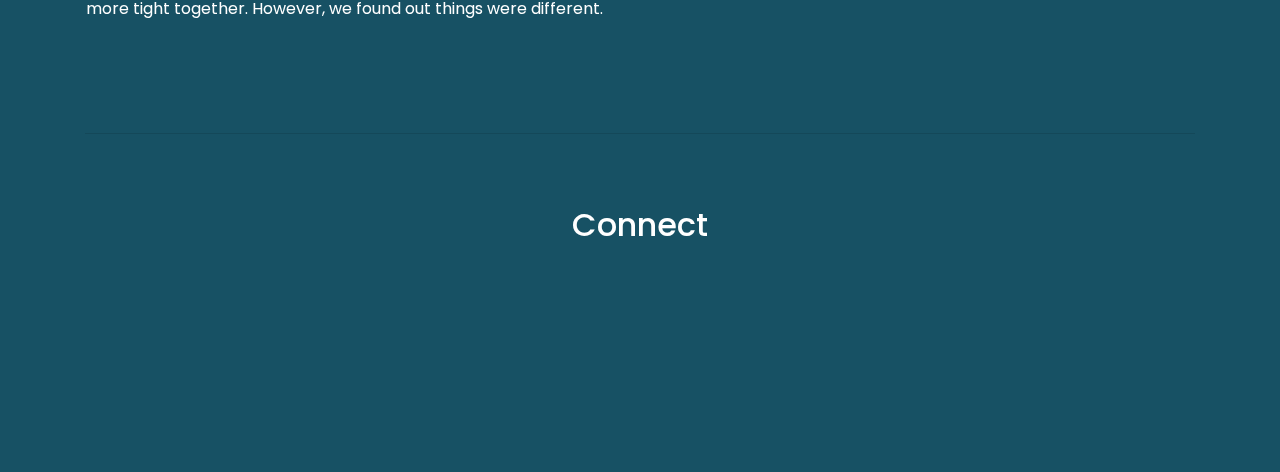
==== commit b3ee716a: "Add files via upload" ====
--- a/index.html
+++ b/index.html
@@ -6,44 +6,48 @@
     <meta name="viewport" content="width=device-width, initial-scale=1">
     <title>Duke Tip at Trinity University</title>
     <link rel="stylesheet" href="https://maxcdn.bootstrapcdn.com/bootstrap/4.0.0/css/bootstrap.min.css">
+    <script src="https://ajax.googleapis.com/ajax/libs/jquery/3.3.1/jquery.min.js"></script>
+    <script src="https://cdnjs.cloudflare.com/ajax/libs/popper.js/1.12.9/umd/popper.min.js"></script>
+    <script src="https://maxcdn.bootstrapcdn.com/bootstrap/4.0.0/js/bootstrap.min.js"></script>
+    <script src="https://use.fontawesome.com/releases/v5.0.8/js/all.js"></script>
     <link href="project.css" rel="stylesheet">
 </head>
-
-<body>
-    <!-- Navigation -->
-    <nav class="navbar navbar-expand-md navbar-light bg-light sticky-top">
-        <div class="container-fluid">
-            <a class="navbar-brand" href="index.html">
-                <img style="height:150px; width:550px;" src="https://i0.wp.com/www.LovetheSAT.com/wp-content/uploads/2017/05/0305603.png?resize=646%2C220">
-            </a>
-            <button class="navbar-toggler" type="button" data-toggle="collapse" data-target="#navbarResponsive">
-                <span class="navbar-toggler-icon"></span>
-            </button>
-
-            <div class="collapse navbar-collapse" id="navbarResponsive">
-                <ul class="navbar-nav ml-auto">
-                    <li class="nav-item">
-                        <a class="nav-link active" href="index.html"> Home</a>
-                    </li>
-                    <li class="nav-item">
-                        <a class="nav-link" href="groupprojectpage2.html">Residence Life</a>
-                    </li>
-                    <li class="nav-item">
-                        <a class="nav-link" href="groupprojectpage3.html">Class Life</a>
-                    </li>
-                    <li class="nav-item">
-                        <a class="nav-link" href="https://new.trinity.edu/">About Trinity University</a>
-
+<div class="BlueBackground">
+
+    <body>
+
+        <!-- Navigation -->
+        <nav class="navbar navbar-expand-md navbar-light bg-light sticky-top">
+            <div class="container-fluid">
+                <a class="navbar-brand" href="http://131.194.71.235:5500/#">
+                    <img style="height:150px; width:550px;" src="https://i0.wp.com/www.LovetheSAT.com/wp-content/uploads/2017/05/0305603.png?resize=646%2C220">
+                </a>
+                <button class="navbar-toggler" type="button" data-toggle="collapse" data-target="#navbarResponsive">
+                    <span class="navbar-toggler-icon"></span>
+                </button>
+
+                <div class="collapse navbar-collapse" id="navbarResponsive">
+                    <ul class="navbar-nav ml-auto">
+                        <li class="nav-item active">
+                            <a class="nav-link" href="index.html"> Home</a>
+                        </li>
                         <li class="nav-item">
-                            <a class="nav-link" href="https://tip.duke.edu/">About Duke Tip</a>
-                        </li>
-                    </li>
-                </ul>
-            </div>
-        </div>
-    </nav>
-    <div class="BlueBackground">
-
+                            <a class="nav-link" href="groupprojectpage2.html">Residence Life</a>
+                        </li>
+                        <li class="nav-item">
+                            <a class="nav-link" href="groupprojectpage3.html">Class Life</a>
+                        </li>
+                        <li class="nav-item">
+                            <a class="nav-link" href="https://new.trinity.edu/">About Trinity University</a>
+
+                            <li class="nav-item">
+                                <a class="nav-link" href="https://tip.duke.edu/">About Duke Tip</a>
+                            </li>
+                        </li>
+                    </ul>
+                </div>
+            </div>
+        </nav>
         <!--- Image Slider -->
         <div id="carouselExampleControls" class="carousel slide" data-ride="carousel">
             <div class="carousel-inner">
@@ -77,7 +81,9 @@
                     </div>
                     <div class="col-xs-12 col-sm-12-md-3 col-lg-3 col-xl-2">
                         <a href="https://tip.duke.edu/programs/summer-studies" target="_blank">
-                            <button type="button" class="btn btn-outline-secondarybtn">
+                            <button type="button" class="btn btn-outline-secondary
+                    btn">
+                                Explanation</button>
                         </a>
                     </div>
                 </div>
@@ -91,101 +97,188 @@
                 </div>
                 <hr>
                 <div class="col-12">
-                    <p class="lead">Duke TIP is an awesome place. You will make friends and have a great time. I think it is worth the price.</p>
-                </div>
-            </div>
-        </div>
-
-        <!--- Three Column Section -->
-        <div class="container-fluid padding">
-            <div class="row text-center padding">
-                <div class="col-xs-12 col-sm-6 col-md-4">
-                    <i class="fas fa-code"></i>
-                    <h3>Dormitories</h3>
-                    <p>You will stay with everyone else in a dorm. You will share a room and bathroom with others. You can do
-                        laundry, hang out in the lounge, and do other cool things.</p>
-                </div>
-                <div class="col-sm-12 col-md-4">
-                    <i class="fas fa-bold"></i>
-                    <h3>Events</h3>
-                    <p> There are several events which you will attend during your term. There are 3 dances and evening activities
-                        daily </p>
-                </div>
-                <div class="col-sm-12 col-md-4">
-                    <i class="fab fa-css3"></i>
-                    <h3>Classes</h3>
-                    <p>In Web application Development we have learned so much and we are only on Day 5(Day 6 if you count move-in
-                        day). We have learned HTML, CSS, small parts of git hub and also a little bit of bootstrap here and
-                        there from tutorials and testing. In Class we have also learne that... Ryan desrves to take the dishes
-                        back to the conveyor belt next time we go to lunch, via class vote. During class in Web applications
-                        when it becomes lunch time we go walk to Mabee Diner Hall for lunch and sit down at the second table.
-                        During Class we will occasionlly have a break and during such break we go outside or stay inside.
-                        the Decision is based off of vote if majority says outside the outside same for inside. During Term
-                        2 2018 our breaks would be 15min. in morning and 30min. in afternoon, however after the 1st week
-                        both were/will be swapped to 15min. If we go outside we tend to do soccer, frisbee, stand around,
-                        or sit on bench. During Inside break we tend to play shell shockers on a private server against one
-                        another.....To learn more Click
-                        <a class="ClassLink" href="groupprojectpage3.html"> Here</a>
-                    </p>
-                </div>
-            </div>
+                    <p class="lead">Welcome to my Bootstrap 4 website tutorial! Bootsrap is a free and open-source front-end library with
+                        HTML and CSS based designs.</p>
+                </div>
+            </div>
+
+            <!--- Three Column Section -->
+            <div class="container-fluid padding">
+                <div class="row text-center padding">
+                    <div class="col-xs-12 col-sm-6 col-md-4">
+                        <i class="fas fa-code"></i>
+                        <h3>Dormitories</h3>
+                        <p>You will stay with everyone else in a dorm. You will share a room and bathroom with others. You can
+                            do laundry, hang out in the lounge, and do other cool things.</p>
+                    </div>
+                    <div class="col-sm-12 col-md-4">
+                        <i class="fas fa-bold"></i>
+                        <h3>Events</h3>
+                        <p> There are several events which you will attend during your term. There are 3 dances and evening activities
+                            daily </p>
+                    </div>
+                    <div class="col-sm-12 col-md-4">
+                        <i class="fab fa-css3"></i>
+                        <h3>Classes</h3>
+                        <p>You will attend your class everyday for 6 hours and have 1 hour of evening study as well. Don't worry,
+                            the classes are fun and interesting.</p>
+                    </div>
+                </div>
+                <hr class="my-4">
+            </div>
+
+            <!--- Two Column Section -->
+            <div class="container fluid padding">
+                <div class="row padding">
+                    <div class="col-md-12 col-lg-6">
+                        <h2>About Trinity University and Duke Tip...</h2>
+                        <p>Trinity University is a private college in San Antonio, TX. It was founded in 1869. It is a liberal
+                            arts college and a Christian college. It has been in multiple locations and its most lotable
+                            features are Murchison Tower, strong athletics, and good academics. </p>
+                        <p>Duke Tip is a talent identifacation program that finds kids who are really smart by searching through
+                            test scores. They provide oppourtunities like this one and CRISIS.</p>
+                        <br>
+                        <a href="https://new.trinity.edu/" target="_blank" class="btn btn-primary">Learn More about Trinity University</a>
+                        <br>
+                        <br>
+                        <a href="https://tip.duke.edu/" target="_blank" class="btn btn-secondary02">Learn More about Duke Tip</a>
+                    </div>
+                    <div class="col-lg-6">
+                        <img src="img/desk.png" class="img-fluid">
+                        <!-- Change IMG -->
+                    </div>
+                </div>
+            </div>
+
             <hr class="my-4">
-        </div>
-
-        <!--- Two Column Section -->
+            <!--- Fixed background -->
+            <figure>
+                <div class="fixed-wrap">
+                    <div id="fixed">
+                    </div>
+                </div>
+            </figure>
+        </div>
+
+
+
+        <!--- Meet the team -->
+        <div clss="container-fluid padding">
+            <div class="row welcome text-center">
+                <div class="col-12">
+                    <h1 class="display-4">From the participants...</h1>
+
+                </div>
+                <hr>
+            </div>
+        </div>
+
+        <div class="BlackText">
+            
+            <!--- Cards -->
+            <div class="container-fluid padding">
+                <div class="row padding">
+                    <div class="col-md-4">
+                        <div class="card">
+                            <img class="card-img-top" src="https://blogs.tip.duke.edu/trinity/wp-content/uploads/sites/31/2018/07/web.png">
+                            <div class="card-body">
+                                <h3 class="card-title">Class Life</h3>
+                                <p>In Web application Development we have learned so much and we are only on Day 5(Day 6 if
+                                    you count move-in day). We have learned HTML, CSS, small parts of git hub and also a
+                                    little bit of bootstrap here and there from tutorials and testing... 
+                                </p>
+                                <a href="#" class="btn btn-outline-secondary">See Profile</a>
+                            </div>
+                        </div>
+                    </div>
+
+
+
+                    <div class="col-md-4">
+                        <div class="card">
+                            <img class="card-img-top" src="http://mediad.publicbroadcasting.net/p/kstx/files/styles/x_large/public/201705/Trinity_University_Northrup_Entrance.jpg">
+
+                            <div class="card-body">
+                                <h3 class="card-title">Campus Life</h3>
+                                <h4 class="card-title">
+                                    When the day begins you've got to be quick.... When you wake up you need to make sure that you can get ready in time for
+                                    breakfast and if you miss breakfast, to not be hungry or have something to replace it.
+                                    In addition when you don't miss it you have to make sure </p>
+                                    <a href="#" class="btn btn-outline-secondary">See Profile</a>
+                            </div>
+                        </div>
+                    </div>
+                    <div class="col-md-4">
+                        <div class="card">
+                            <img class="card-img-top" src="https://upload.wikimedia.org/wikipedia/commons/d/dc/Prassel-View-Trinity_University.jpg">
+
+                            <div class="card-body">
+                                <h4 class="card-title">Dorm Life</h4>
+                                <p class="card-text">In Dorm Life, we have roommates to simulate what life is like in college.
+                                </p>
+                                <a href="https://upload.wikimedia.org/wikipedia/commons/d/dc/Prassel-View-Trinity_University.jpg" class="btn btn-outline-secondary">See Profile</a>
+                            </div>
+                        </div>
+                    </div>
+                </div>
+            </div>
+        </div>
+
         <div class="container fluid padding">
             <div class="row padding">
                 <div class="col-md-12 col-lg-6">
-                    <h2>About Trinity University and Duke Tip...</h2>
-                    <p> Trinity University is a private college in San Antonio, TX. Founded in 1869, Trinity University is a
-                        liberal arts and a Christian college. The campus moved through multiple locations throughout its
-                        history. The most notable features of Trinity are the strong athletics, good academics, and the Murchison
-                        Tower on campus. </p>
-                    <p> Duke Tip is a talent identifacation program that finds kids who are very academically gifted by evaluating
-                        through SAT or ACT college exam test scores. They provide oppourtunities like this one and CRISIS.
-                    </p>
-                    <br>
-                    <a href="https://new.trinity.edu/" target="_blank" class="btn btn-primary">Learn More about Trinity University</a>
-                    <br>
-                    <br>
-                    <a href="https://tip.duke.edu/" target="_blank" class="btn btn-secondary02">Learn More about Duke Tip</a>
-                </div>
-                <div class="col-lg-6">
-                    <img src="https://odk.org/wp-content/uploads/2014/05/trinity.gifhttps://odk.org/wp-content/uploads/2014/05/trinity.gif" class="img-fluid">
-
-                </div>
-            </div>
-        </div>
-
-        <hr class="my-4">
-        <!--- Meet the team -->
-        <div clss="container-fluid padding">
-            <div class="row welcome text-center">
-                <div class="col-12">
-                    <h1 class="display-4">From the participants...</h1>
+                    <h2>Our Thoughts </h2>
                     <p>I thought Duke TIP would be a serious valedictiorian boot camp that would be challenging. Duke TIP was
                         much more different from how it really is. We thought that everything would be more strict and more
-                        tight together. However, we found out things were different. Some of us thought that Duke Tip wouldn't
-                        be like how it was. However, Duke Tip was better than what we originally thought of it. </p>
-                </div>
-                <hr>
-            </div>
-        </div>
-
-
-        <div class="col-lg-6">
-            <img src="img/desk.png" class="img-fluid">
-            <!-- Change -->
-        </div>
-
-
-</body>
-
-<script src="https://code.jquery.com/jquery-3.3.1.slim.min.js" integrity="sha384-q8i/X+965DzO0rT7abK41JStQIAqVgRVzpbzo5smXKp4YfRvH+8abtTE1Pi6jizo"
-    crossorigin="anonymous"></script>
-<script src="https://cdnjs.cloudflare.com/ajax/libs/popper.js/1.14.3/umd/popper.min.js" integrity="sha384-ZMP7rVo3mIykV+2+9J3UJ46jBk0WLaUAdn689aCwoqbBJiSnjAK/l8WvCWPIPm49"
-    crossorigin="anonymous"></script>
-<script src="https://stackpath.bootstrapcdn.com/bootstrap/4.1.2/js/bootstrap.min.js" integrity="sha384-o+RDsa0aLu++PJvFqy8fFScvbHFLtbvScb8AjopnFD+iEQ7wo/CG0xlczd+2O/em"
-    crossorigin="anonymous"></script>
+                        tight together. However, we found out things were different.</p>
+
+                    </br>
+                </div>
+                <div class="col-lg-6">
+                    <img src="img/bootstrap2.png" class="img-fluid">
+                    <!-- Change IMG -->
+                </div>
+            </div>
+            <hr class="my-4">
+        </div>
+
+        <!--- Connect -->
+        <!-- Don't Need??? -->
+
+        <div class="container-fluid padding">
+            <div class="row  text-center padding">
+                <div class="col-12">
+                    <h2>Connect</h2>
+                </div>
+                <div class="col-12 social padding">
+                    <a href="#">
+                        <i class="fab fa-facebook"></i>
+                    </a>
+                    <a href="#">
+                        <i class="fab fa-twitter"></i>
+                    </a>
+                    <a href="#">
+                        <i class="fab fa-google-plus-g"></i>
+                    </a>
+                    <a href="#">
+                        <i class="fab fa-instagram"></i>
+                    </a>
+                    <a href="#">
+                        <i class="fab fa-youtube"></i>
+                    </a>
+
+                </div>
+            </div>
+        </div>
+
+
+    </body>
+    <script src="https://code.jquery.com/jquery-3.3.1.slim.min.js" integrity="sha384-q8i/X+965DzO0rT7abK41JStQIAqVgRVzpbzo5smXKp4YfRvH+8abtTE1Pi6jizo"
+        crossorigin="anonymous"></script>
+    <script src="https://cdnjs.cloudflare.com/ajax/libs/popper.js/1.14.3/umd/popper.min.js" integrity="sha384-ZMP7rVo3mIykV+2+9J3UJ46jBk0WLaUAdn689aCwoqbBJiSnjAK/l8WvCWPIPm49"
+        crossorigin="anonymous"></script>
+    <script src="https://stackpath.bootstrapcdn.com/bootstrap/4.1.2/js/bootstrap.min.js" integrity="sha384-o+RDsa0aLu++PJvFqy8fFScvbHFLtbvScb8AjopnFD+iEQ7wo/CG0xlczd+2O/em"
+        crossorigin="anonymous"></script>
+</div>
 
 </html>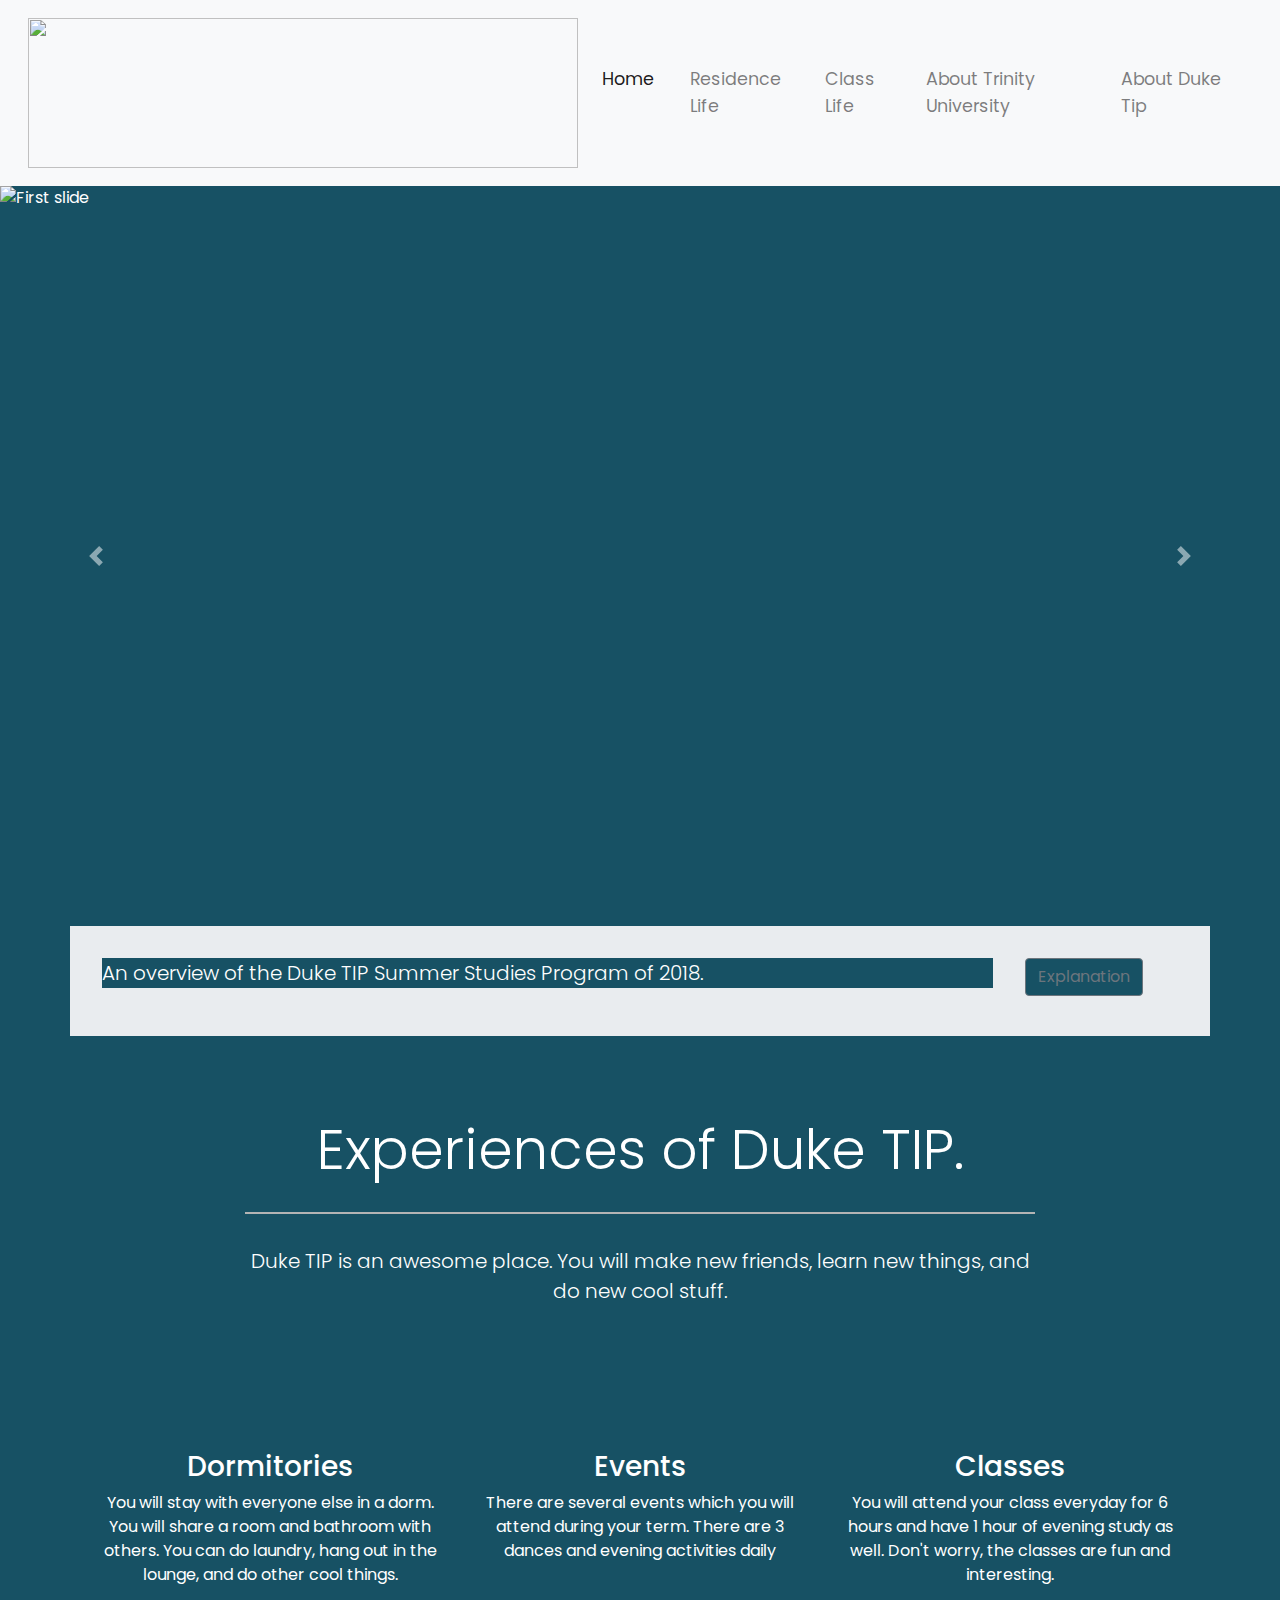
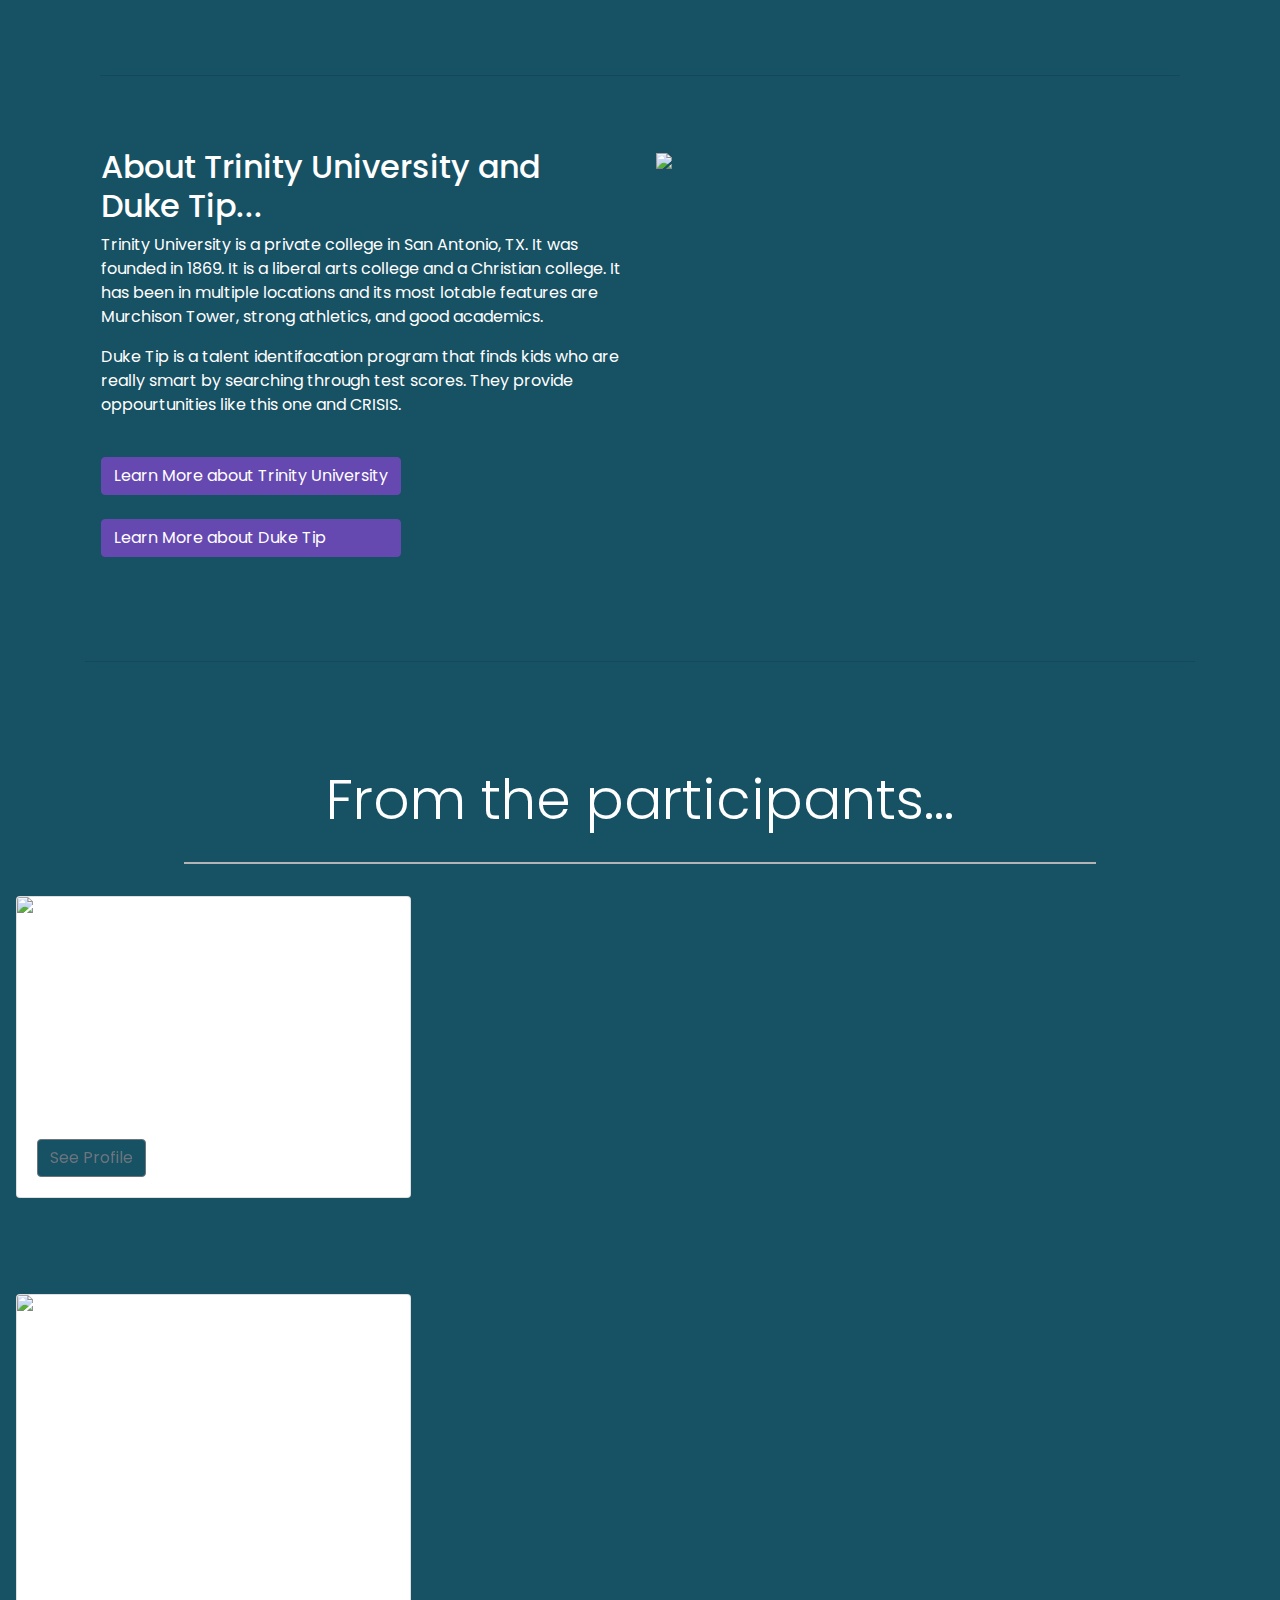
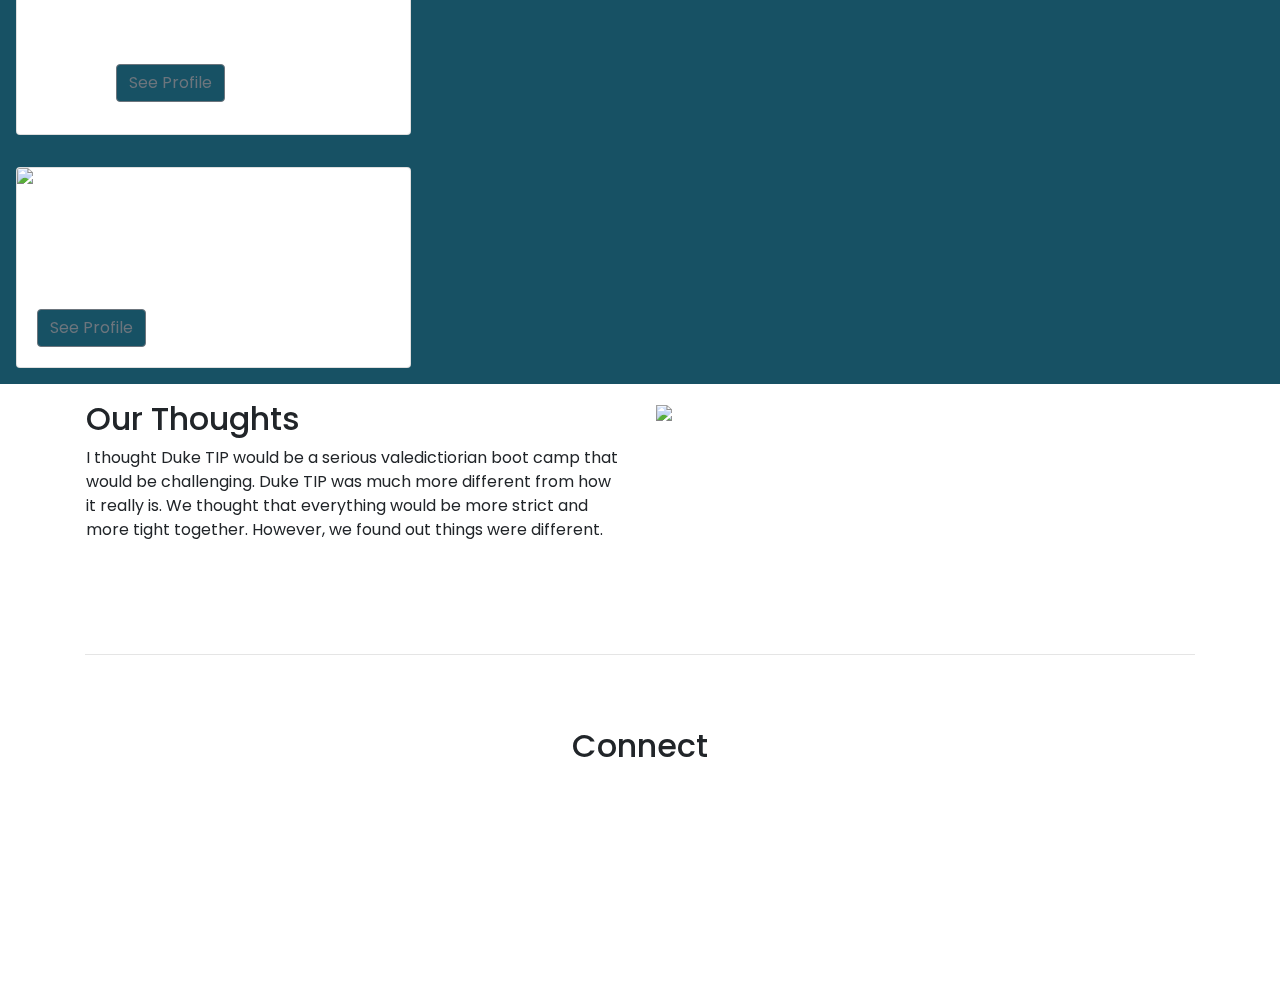
==== commit cfd0d403: "Add files via upload" ====
--- a/index.html
+++ b/index.html
@@ -97,8 +97,7 @@
                 </div>
                 <hr>
                 <div class="col-12">
-                    <p class="lead">Welcome to my Bootstrap 4 website tutorial! Bootsrap is a free and open-source front-end library with
-                        HTML and CSS based designs.</p>
+                    <p class="lead">Duke TIP is an awesome place. You will make new friends, learn new things, and do new cool stuff.</p>
                 </div>
             </div>
 
@@ -144,7 +143,7 @@
                         <a href="https://tip.duke.edu/" target="_blank" class="btn btn-secondary02">Learn More about Duke Tip</a>
                     </div>
                     <div class="col-lg-6">
-                        <img src="img/desk.png" class="img-fluid">
+                        <img src="https://odk.org/wp-content/uploads/2014/05/trinity.gif" class="img-fluid">
                         <!-- Change IMG -->
                     </div>
                 </div>
@@ -174,7 +173,7 @@
         </div>
 
         <div class="BlackText">
-            
+
             <!--- Cards -->
             <div class="container-fluid padding">
                 <div class="row padding">
@@ -185,12 +184,14 @@
                                 <h3 class="card-title">Class Life</h3>
                                 <p>In Web application Development we have learned so much and we are only on Day 5(Day 6 if
                                     you count move-in day). We have learned HTML, CSS, small parts of git hub and also a
-                                    little bit of bootstrap here and there from tutorials and testing... 
+                                    little bit of bootstrap here and there from tutorials and testing...
                                 </p>
                                 <a href="#" class="btn btn-outline-secondary">See Profile</a>
                             </div>
                         </div>
                     </div>
+                </div>
+            </div>
 
 
 
@@ -203,7 +204,7 @@
                                 <h4 class="card-title">
                                     When the day begins you've got to be quick.... When you wake up you need to make sure that you can get ready in time for
                                     breakfast and if you miss breakfast, to not be hungry or have something to replace it.
-                                    In addition when you don't miss it you have to make sure </p>
+                                    In addition when you don't miss it you have to make sure >
                                     <a href="#" class="btn btn-outline-secondary">See Profile</a>
                             </div>
                         </div>
@@ -235,7 +236,7 @@
                     </br>
                 </div>
                 <div class="col-lg-6">
-                    <img src="img/bootstrap2.png" class="img-fluid">
+                    <img src="https://blogs.tip.duke.edu/trinity/wp-content/uploads/sites/31/2018/07/web2-1.png" class="img-fluid">
                     <!-- Change IMG -->
                 </div>
             </div>
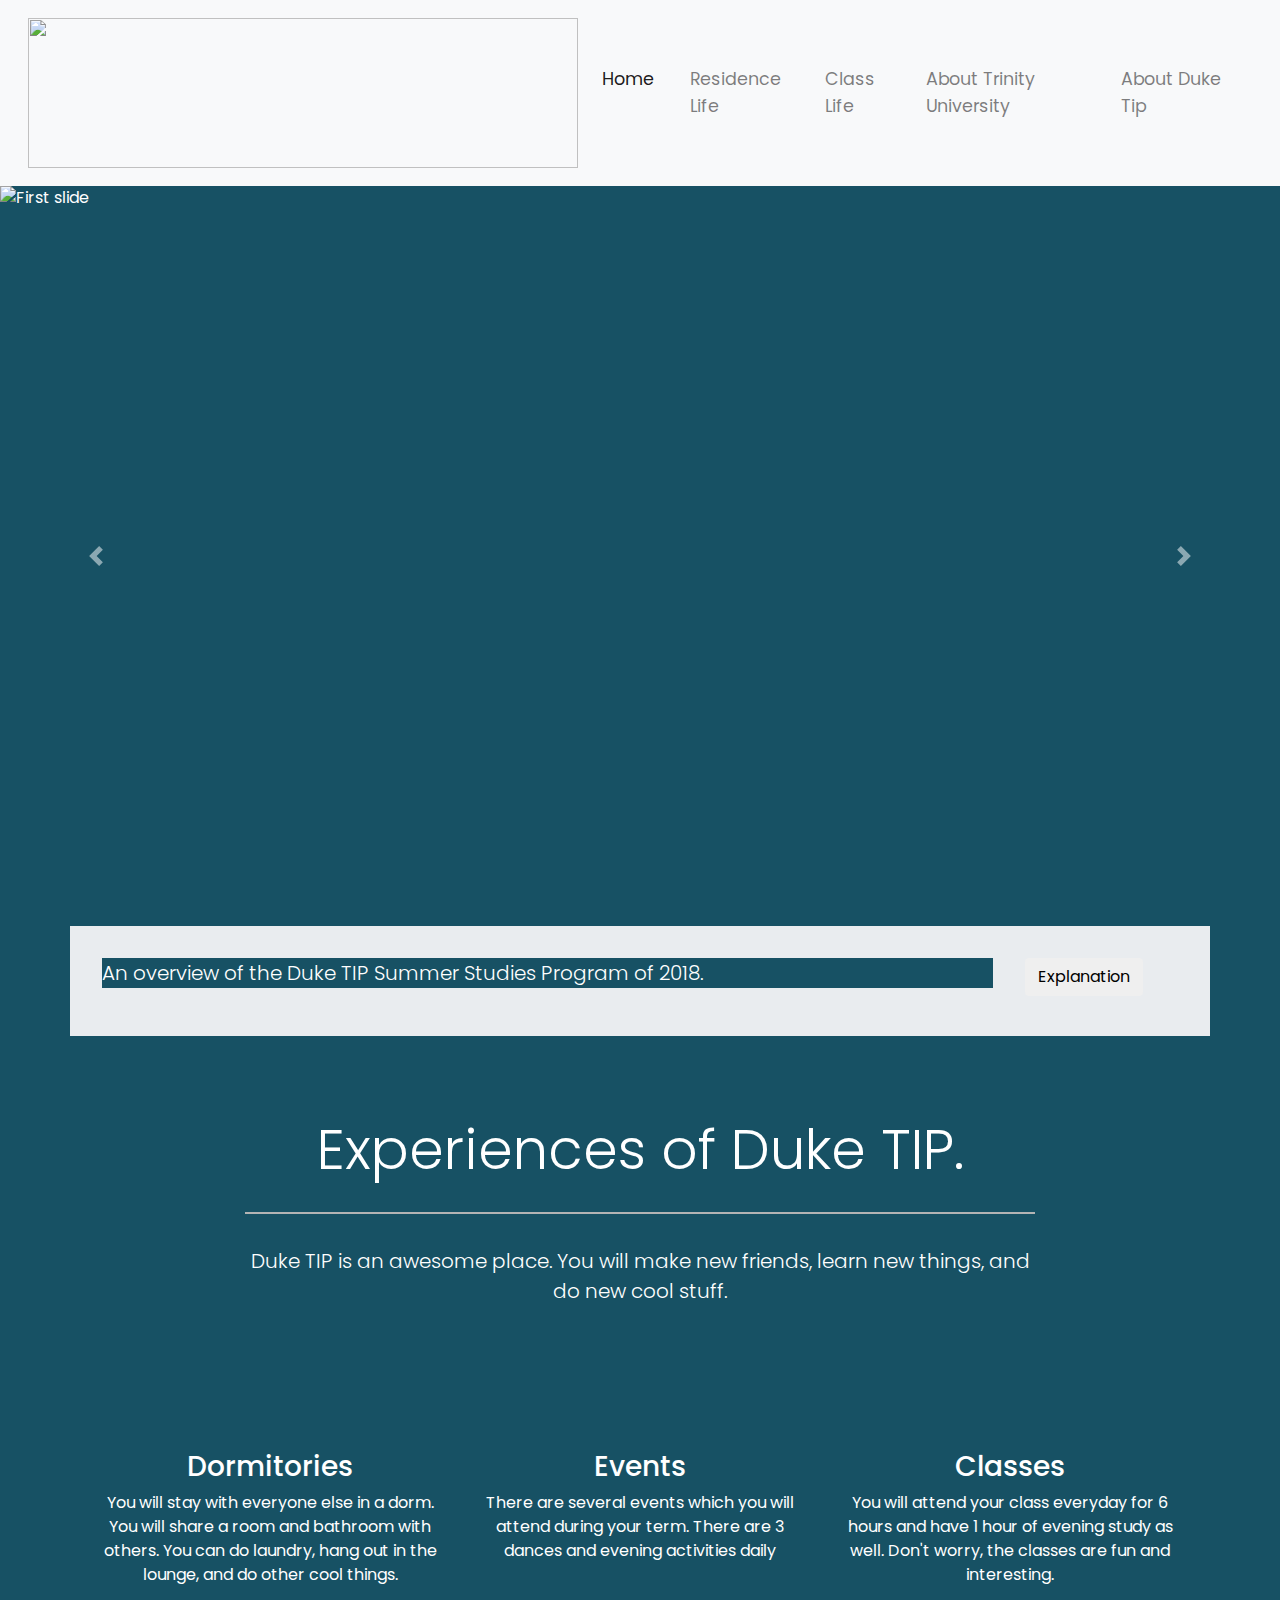
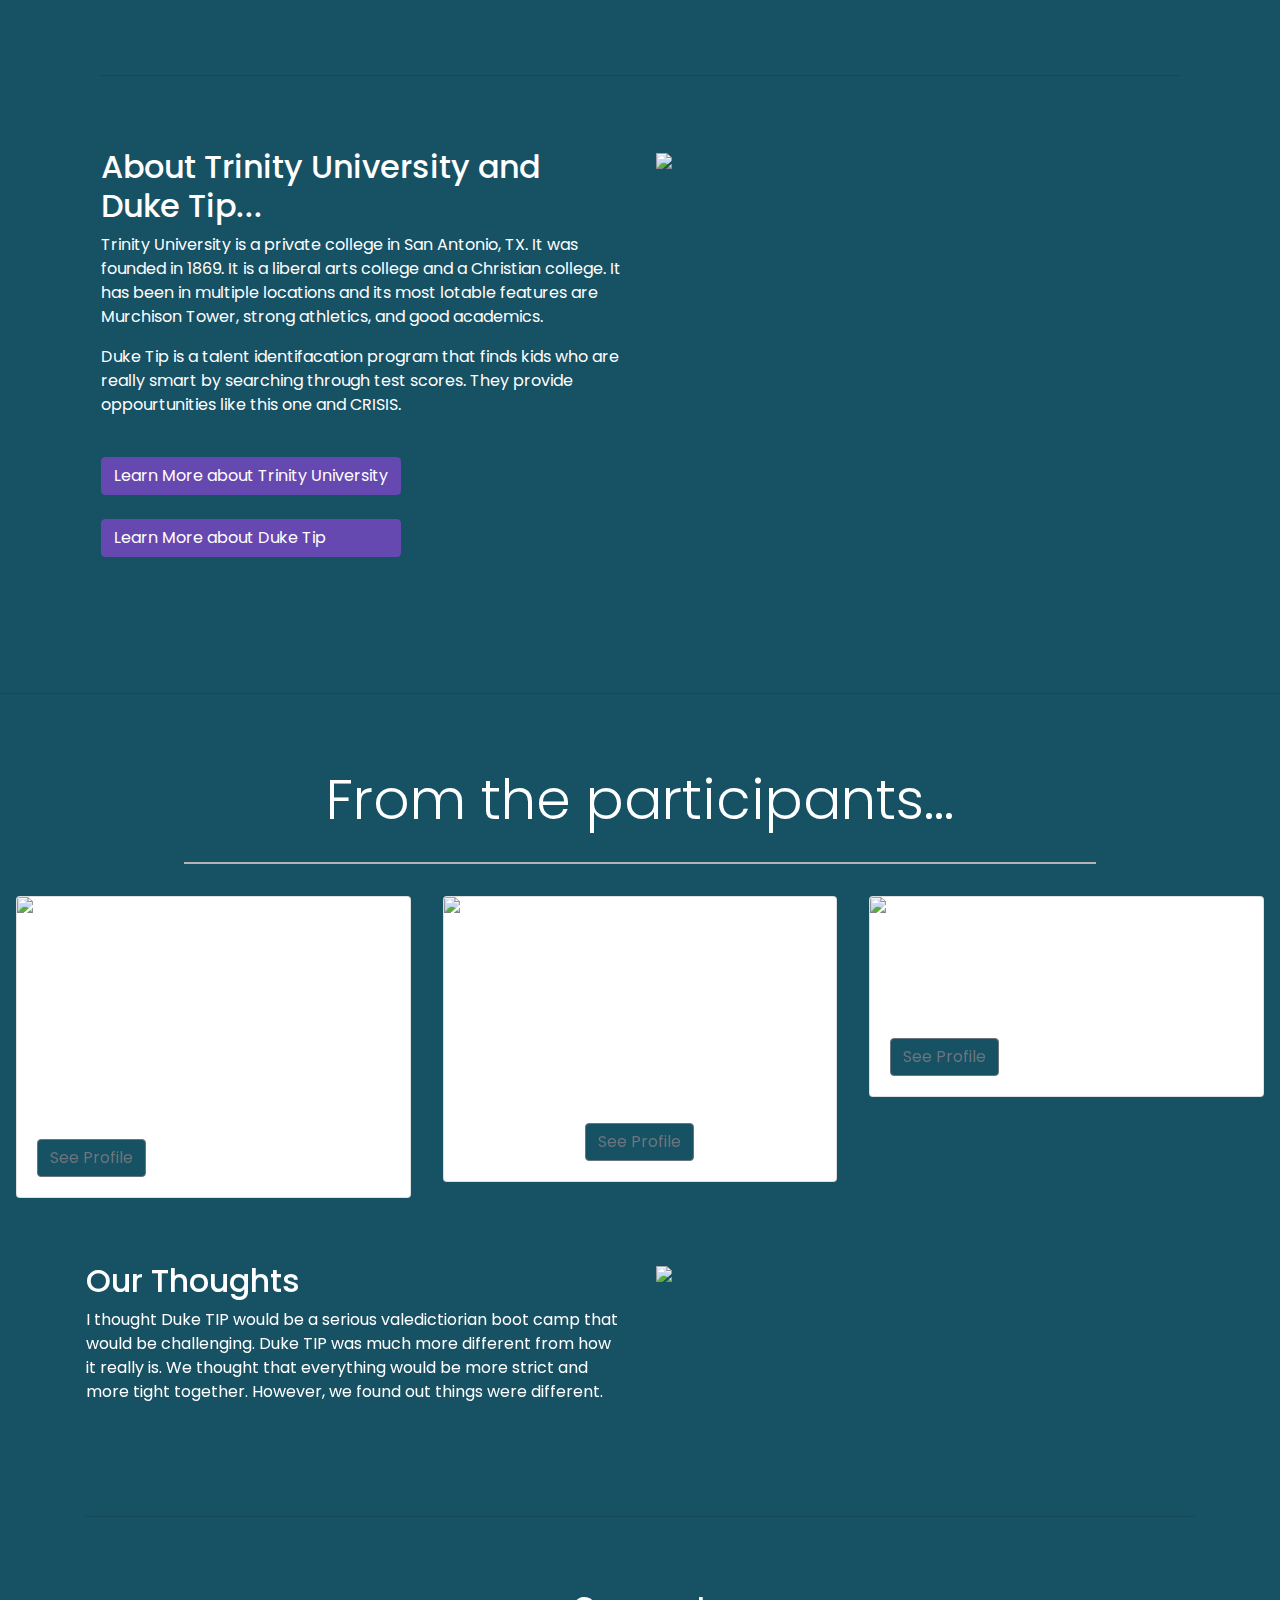
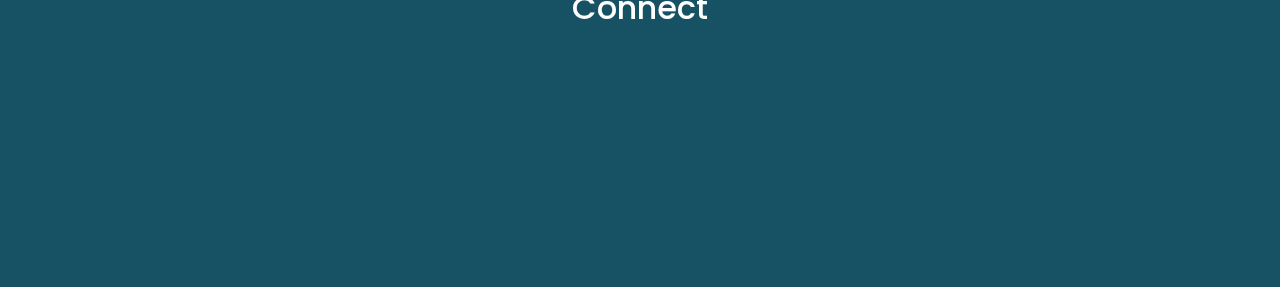
==== commit facfc230: "Add files via upload" ====
--- a/index.html
+++ b/index.html
@@ -29,7 +29,7 @@
                 <div class="collapse navbar-collapse" id="navbarResponsive">
                     <ul class="navbar-nav ml-auto">
                         <li class="nav-item active">
-                            <a class="nav-link" href="index.html"> Home</a>
+                            <a class="nav-link" href="index.html">Home</a>
                         </li>
                         <li class="nav-item">
                             <a class="nav-link" href="groupprojectpage2.html">Residence Life</a>
@@ -39,11 +39,11 @@
                         </li>
                         <li class="nav-item">
                             <a class="nav-link" href="https://new.trinity.edu/">About Trinity University</a>
-
-                            <li class="nav-item">
-                                <a class="nav-link" href="https://tip.duke.edu/">About Duke Tip</a>
-                            </li>
-                        </li>
+                        </li>
+                        <li class="nav-item">
+                            <a class="nav-link" href="https://tip.duke.edu/">About Duke Tip</a>
+                        </li>
+
                     </ul>
                 </div>
             </div>
@@ -81,8 +81,7 @@
                     </div>
                     <div class="col-xs-12 col-sm-12-md-3 col-lg-3 col-xl-2">
                         <a href="https://tip.duke.edu/programs/summer-studies" target="_blank">
-                            <button type="button" class="btn btn-outline-secondary
-                    btn">
+                            <button type="button" class="btn btn-outline-secondarybtn">
                                 Explanation</button>
                         </a>
                     </div>
@@ -105,19 +104,19 @@
             <div class="container-fluid padding">
                 <div class="row text-center padding">
                     <div class="col-xs-12 col-sm-6 col-md-4">
-                        <i class="fas fa-code"></i>
+                        <i class="fas fa-code"></i> <!-- Icon HTML5-->
                         <h3>Dormitories</h3>
                         <p>You will stay with everyone else in a dorm. You will share a room and bathroom with others. You can
                             do laundry, hang out in the lounge, and do other cool things.</p>
                     </div>
                     <div class="col-sm-12 col-md-4">
-                        <i class="fas fa-bold"></i>
+                        <i class="fas fa-bold"></i> <!-- Icon Bootstrap -->
                         <h3>Events</h3>
                         <p> There are several events which you will attend during your term. There are 3 dances and evening activities
                             daily </p>
                     </div>
                     <div class="col-sm-12 col-md-4">
-                        <i class="fab fa-css3"></i>
+                        <i class="fab fa-css3"></i> <!-- Icon CSS3 -->
                         <h3>Classes</h3>
                         <p>You will attend your class everyday for 6 hours and have 1 hour of evening study as well. Don't worry,
                             the classes are fun and interesting.</p>
@@ -148,16 +147,16 @@
                     </div>
                 </div>
             </div>
-
-            <hr class="my-4">
-            <!--- Fixed background -->
-            <figure>
-                <div class="fixed-wrap">
-                    <div id="fixed">
-                    </div>
-                </div>
-            </figure>
-        </div>
+        </div>
+        <hr class="my-4">
+        <!--- Fixed background -->
+        <figure>
+            <div class="fixed-wrap">
+                <div id="fixed">
+                </div>
+            </div>
+        </figure>
+
 
 
 
@@ -182,95 +181,88 @@
                             <img class="card-img-top" src="https://blogs.tip.duke.edu/trinity/wp-content/uploads/sites/31/2018/07/web.png">
                             <div class="card-body">
                                 <h3 class="card-title">Class Life</h3>
-                                <p>In Web application Development we have learned so much and we are only on Day 5(Day 6 if
+                                <p>In Web application Development we have learned so much and we are only on Day 6(Day 7 if
                                     you count move-in day). We have learned HTML, CSS, small parts of git hub and also a
                                     little bit of bootstrap here and there from tutorials and testing...
                                 </p>
-                                <a href="#" class="btn btn-outline-secondary">See Profile</a>
-                            </div>
-                        </div>
-                    </div>
-                </div>
-            </div>
-
-
-
+                                <a href="https://tip.duke.edu/programs/summer-studies/program-details-policies-and-philosophies/academic-life" class="btn btn-outline-secondary">See Profile</a>
+                            </div>
+                        </div>
+                    </div>
                     <div class="col-md-4">
                         <div class="card">
                             <img class="card-img-top" src="http://mediad.publicbroadcasting.net/p/kstx/files/styles/x_large/public/201705/Trinity_University_Northrup_Entrance.jpg">
-
                             <div class="card-body">
                                 <h3 class="card-title">Campus Life</h3>
-                                <h4 class="card-title">
-                                    When the day begins you've got to be quick.... When you wake up you need to make sure that you can get ready in time for
-                                    breakfast and if you miss breakfast, to not be hungry or have something to replace it.
-                                    In addition when you don't miss it you have to make sure >
-                                    <a href="#" class="btn btn-outline-secondary">See Profile</a>
+                                When the day begins you've got to be quick.... When you wake up you need to make sure that you can get ready in time for
+                                breakfast and if you miss breakfast, to not be hungry or have something to replace it. In
+                                addition when you don't miss it you have to make sure >
+                                <a href="https://tip.duke.edu/programs/summer-studies/program-details-policies-and-philosophies/residence-life" class="btn btn-outline-secondary">See Profile</a>
                             </div>
                         </div>
                     </div>
                     <div class="col-md-4">
                         <div class="card">
                             <img class="card-img-top" src="https://upload.wikimedia.org/wikipedia/commons/d/dc/Prassel-View-Trinity_University.jpg">
-
                             <div class="card-body">
                                 <h4 class="card-title">Dorm Life</h4>
                                 <p class="card-text">In Dorm Life, we have roommates to simulate what life is like in college.
                                 </p>
-                                <a href="https://upload.wikimedia.org/wikipedia/commons/d/dc/Prassel-View-Trinity_University.jpg" class="btn btn-outline-secondary">See Profile</a>
-                            </div>
-                        </div>
-                    </div>
-                </div>
-            </div>
-        </div>
-
-        <div class="container fluid padding">
-            <div class="row padding">
-                <div class="col-md-12 col-lg-6">
-                    <h2>Our Thoughts </h2>
-                    <p>I thought Duke TIP would be a serious valedictiorian boot camp that would be challenging. Duke TIP was
-                        much more different from how it really is. We thought that everything would be more strict and more
-                        tight together. However, we found out things were different.</p>
-
-                    </br>
-                </div>
-                <div class="col-lg-6">
-                    <img src="https://blogs.tip.duke.edu/trinity/wp-content/uploads/sites/31/2018/07/web2-1.png" class="img-fluid">
-                    <!-- Change IMG -->
-                </div>
-            </div>
-            <hr class="my-4">
-        </div>
-
-        <!--- Connect -->
-        <!-- Don't Need??? -->
-
-        <div class="container-fluid padding">
-            <div class="row  text-center padding">
-                <div class="col-12">
-                    <h2>Connect</h2>
-                </div>
-                <div class="col-12 social padding">
-                    <a href="#">
-                        <i class="fab fa-facebook"></i>
-                    </a>
-                    <a href="#">
-                        <i class="fab fa-twitter"></i>
-                    </a>
-                    <a href="#">
-                        <i class="fab fa-google-plus-g"></i>
-                    </a>
-                    <a href="#">
-                        <i class="fab fa-instagram"></i>
-                    </a>
-                    <a href="#">
-                        <i class="fab fa-youtube"></i>
-                    </a>
-
-                </div>
-            </div>
-        </div>
+                                <a href="https://tip.duke.edu/programs/summer-studies/program-details-policies-and-philosophies/residence-life" class="btn btn-outline-secondary">See Profile</a>
+                            </div>
+                        </div>
+                    </div>
+                </div>
+                <div class="container fluid padding">
+                    <div class="row padding">
+                        <div class="col-md-12 col-lg-6">
+                            <div class="potato">
+                                <h2>Our Thoughts </h2>
+                                <p>I thought Duke TIP would be a serious valedictiorian boot camp that would be challenging.
+                                    Duke TIP was much more different from how it really is. We thought that everything would
+                                    be more strict and more tight together. However, we found out things were different.</p>
+
+                                </br>
+                            </div>
+                        </div>
+                        <div class="col-lg-6">
+                            <img src="https://blogs.tip.duke.edu/trinity/wp-content/uploads/sites/31/2018/07/web2-1.png" class="img-fluid">
+                            <!-- Change IMG -->
+                        </div>
+                    </div>
+                    <hr class="my-4">
+                </div>
+
+                <!--- Connect -->
+                <!-- Don't Need??? -->
+
+                <div class="container-fluid padding">
+                    <div class="row  text-center padding">
+                        <div class="col-12">
+                            <div class="carrot" >
+                                <h2>Connect</h2>
+                            </div>
+                        </div>
+                        <div class="col-12 social padding">
+                            <a href="#">
+                                <i class="fab fa-facebook"></i>
+                            </a>
+                            <a href="#">
+                                <i class="fab fa-twitter"></i>
+                            </a>
+                            <a href="#">
+                                <i class="fab fa-google-plus-g"></i>
+                            </a>
+                            <a href="#">
+                                <i class="fab fa-instagram"></i>
+                            </a>
+                            <a href="#">
+                                <i class="fab fa-youtube"></i>
+                            </a>
+
+                        </div>
+                    </div>
+                </div>
 
 
     </body>
@@ -280,6 +272,6 @@
         crossorigin="anonymous"></script>
     <script src="https://stackpath.bootstrapcdn.com/bootstrap/4.1.2/js/bootstrap.min.js" integrity="sha384-o+RDsa0aLu++PJvFqy8fFScvbHFLtbvScb8AjopnFD+iEQ7wo/CG0xlczd+2O/em"
         crossorigin="anonymous"></script>
-</div>
-
-</html>+    </div>
+
+</html> 